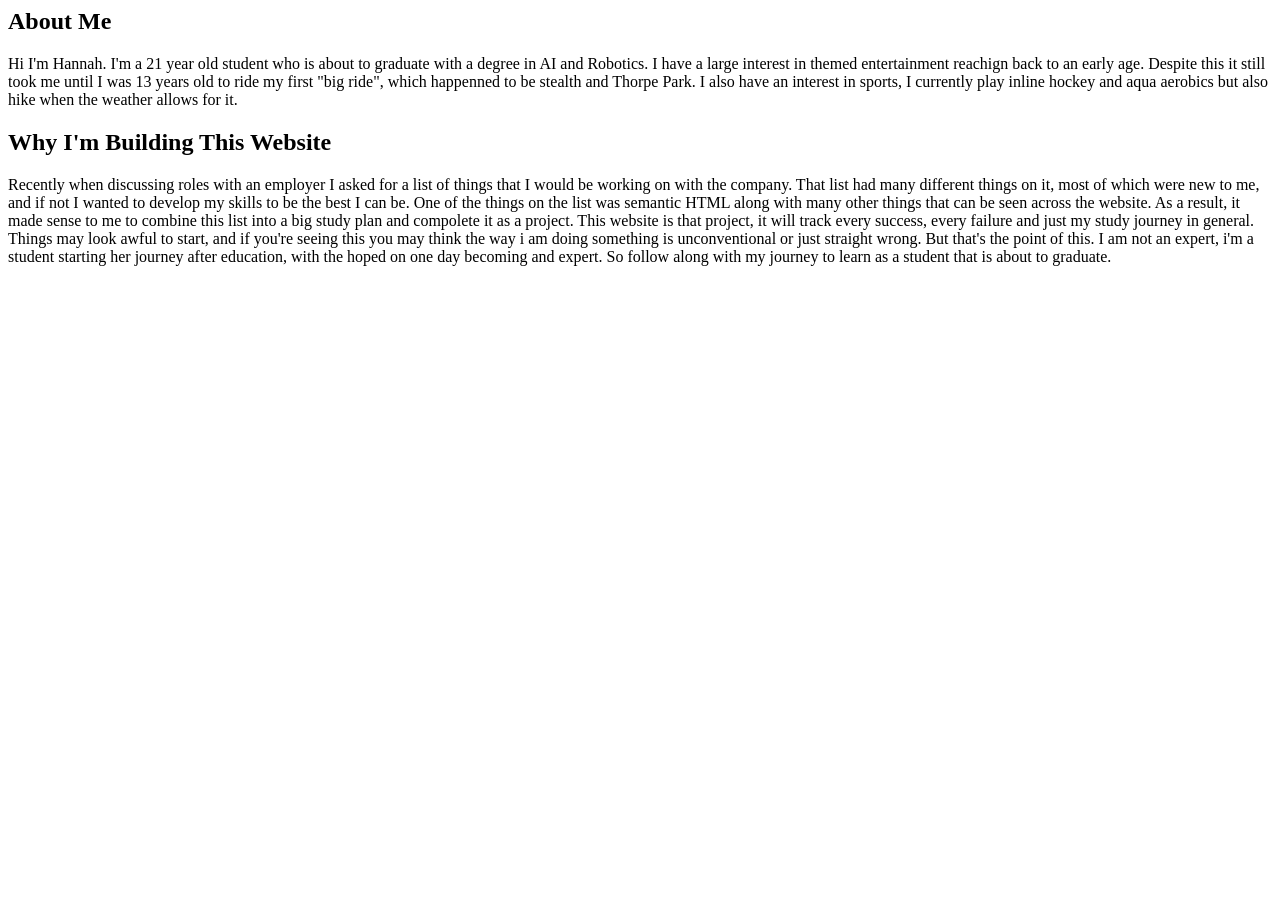
==== index.html @ 790644ed "website start" ====
<html>
<head>
    <title>My Study Plan</title>
</head>
<body>
    <section>
        <h1>About Me</h1>
        <p>
            Hi I'm Hannah. I'm a 21 year old student who is about to graduate with a degree in AI and Robotics. I have a large interest in themed
            entertainment reachign back to an early age. Despite this it still took me until I was 13 years old to ride my first "big ride", which
            happenned to be stealth and Thorpe Park. I also have an interest in sports, I currently play inline hockey and aqua aerobics but also 
            hike when the weather allows for it.
        </p>
    </section>
    <section>
        <h1>Why I'm Building This Website</h1>
        <p>
            Recently when discussing roles with an employer I asked for a list of things that I would be working on with the company. That list
            had many different things on it, most of which were new to me, and if not I wanted to develop my skills to be the best I can be.
            One of the things on the list was semantic HTML along with many  other things that can be seen across the website. As a result, it
            made sense to me to combine this list into a big study plan and compolete it as a project. This website is that project, it will track 
            every success, every failure and just my study journey in general. <br>

            Things may look awful to start, and if you're seeing this you may think the way i am doing something is unconventional or just straight
            wrong. But that's the point of this. I am not an expert, i'm a student starting her journey after education, with the hoped on one day
            becoming and expert. So follow along with my journey to learn as a student that is about to graduate.
        </p>
    </section>

</body>
</html>
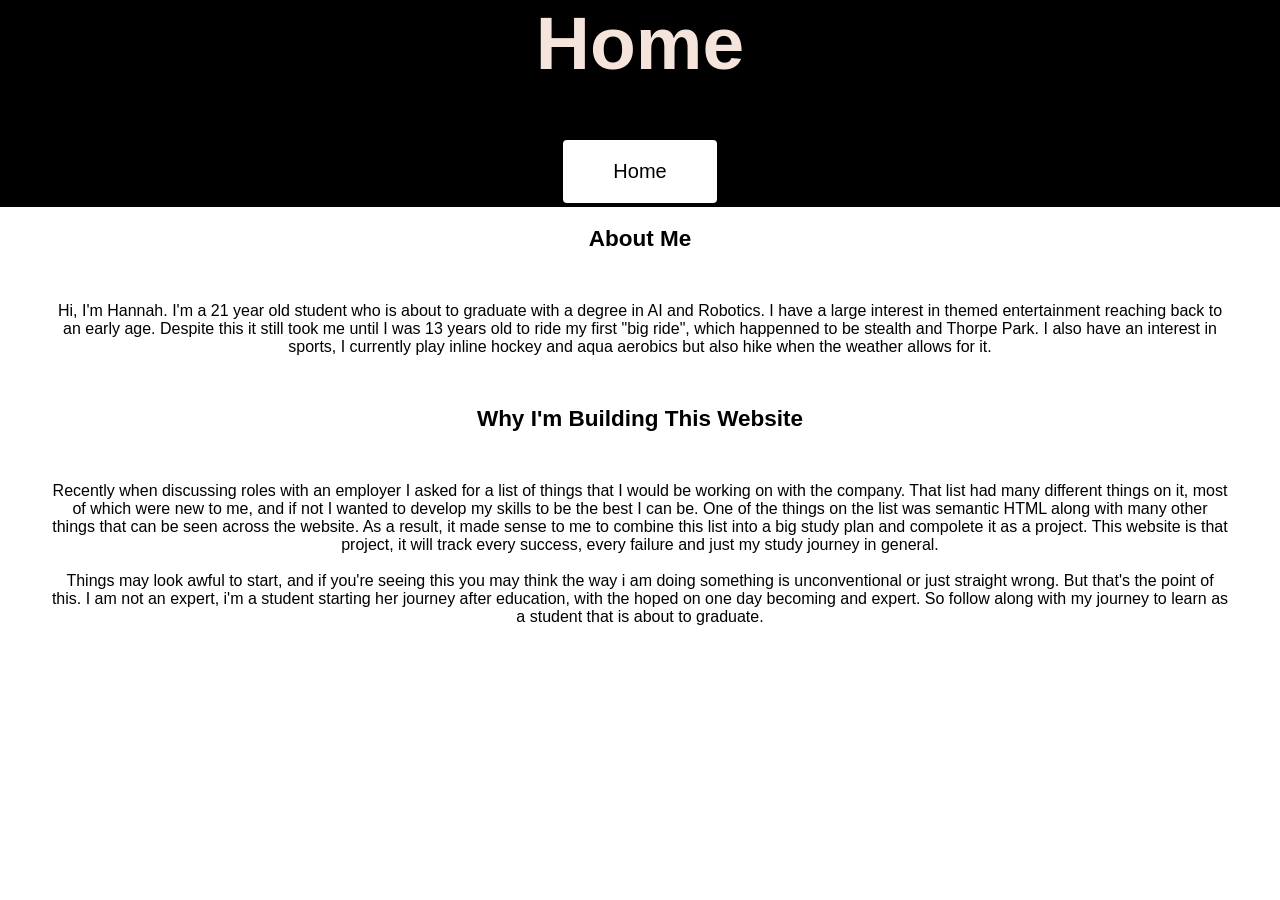
==== commit 62336ad3: "undecorated home page wrote some basic filler, created a header, navigation bar and a body" ====
--- a/index.html
+++ b/index.html
@@ -1,26 +1,31 @@
 <html>
-<head>
+<header>
     <title>My Study Plan</title>
-</head>
+    <link rel="stylesheet" href="design/style.css">
+    <h1 class="title">Home</h1>
+    <nav class="navigation_bar">
+        <a href="index.html" class="header_buttons"> Home </a>
+    </nav>
+</header>
 <body>
     <section>
         <h1>About Me</h1>
-        <p>
-            Hi I'm Hannah. I'm a 21 year old student who is about to graduate with a degree in AI and Robotics. I have a large interest in themed
-            entertainment reachign back to an early age. Despite this it still took me until I was 13 years old to ride my first "big ride", which
+        <p class="home_text">
+            Hi, I'm Hannah. I'm a 21 year old student who is about to graduate with a degree in AI and Robotics. I have a large interest in themed
+            entertainment reaching back to an early age. Despite this it still took me until I was 13 years old to ride my first "big ride", which
             happenned to be stealth and Thorpe Park. I also have an interest in sports, I currently play inline hockey and aqua aerobics but also 
             hike when the weather allows for it.
         </p>
     </section>
     <section>
         <h1>Why I'm Building This Website</h1>
-        <p>
+        <p class="home_text">
             Recently when discussing roles with an employer I asked for a list of things that I would be working on with the company. That list
             had many different things on it, most of which were new to me, and if not I wanted to develop my skills to be the best I can be.
             One of the things on the list was semantic HTML along with many  other things that can be seen across the website. As a result, it
             made sense to me to combine this list into a big study plan and compolete it as a project. This website is that project, it will track 
-            every success, every failure and just my study journey in general. <br>
-
+            every success, every failure and just my study journey in general. <br><br>
+        
             Things may look awful to start, and if you're seeing this you may think the way i am doing something is unconventional or just straight
             wrong. But that's the point of this. I am not an expert, i'm a student starting her journey after education, with the hoped on one day
             becoming and expert. So follow along with my journey to learn as a student that is about to graduate.
--- a/design/style.css
+++ b/design/style.css
@@ -0,0 +1,55 @@
+
+.home_text
+{
+    text-align: center;
+    margin: 50px;
+    font-size: 16;
+}
+.header_buttons
+{
+    background-color: rgb(255, 255, 255);
+    border: 1px;
+    color: rgb(0, 0, 0);
+    padding: 20px 50px;
+    text-align: center;
+    text-decoration: none;
+    display: inline-block;
+    font-size: 20px;
+    margin: 4px 2px;
+    cursor: pointer;
+    border-radius: 4px;
+
+}
+
+.title
+{
+    font-family: Arial;
+    font-size: 75px;
+    color: rgb(245, 228, 220);
+    text-align: center;
+}
+
+.navigation_bar
+{
+    border: none;
+    background-color: rgb(0, 0, 0);
+}
+
+header
+{
+    font-family: Arial;
+    font-size: 20px;
+    color: rgb(255, 255, 255);
+    background: rgb(0, 0, 0);
+    margin: 0px;
+}
+
+body 
+{
+    font-family: Arial;
+    font-size: 15px;
+    color: rgb(0, 0, 0);
+    background: rgb(255, 255, 255);
+    margin: 0px;
+    text-align: center;
+}
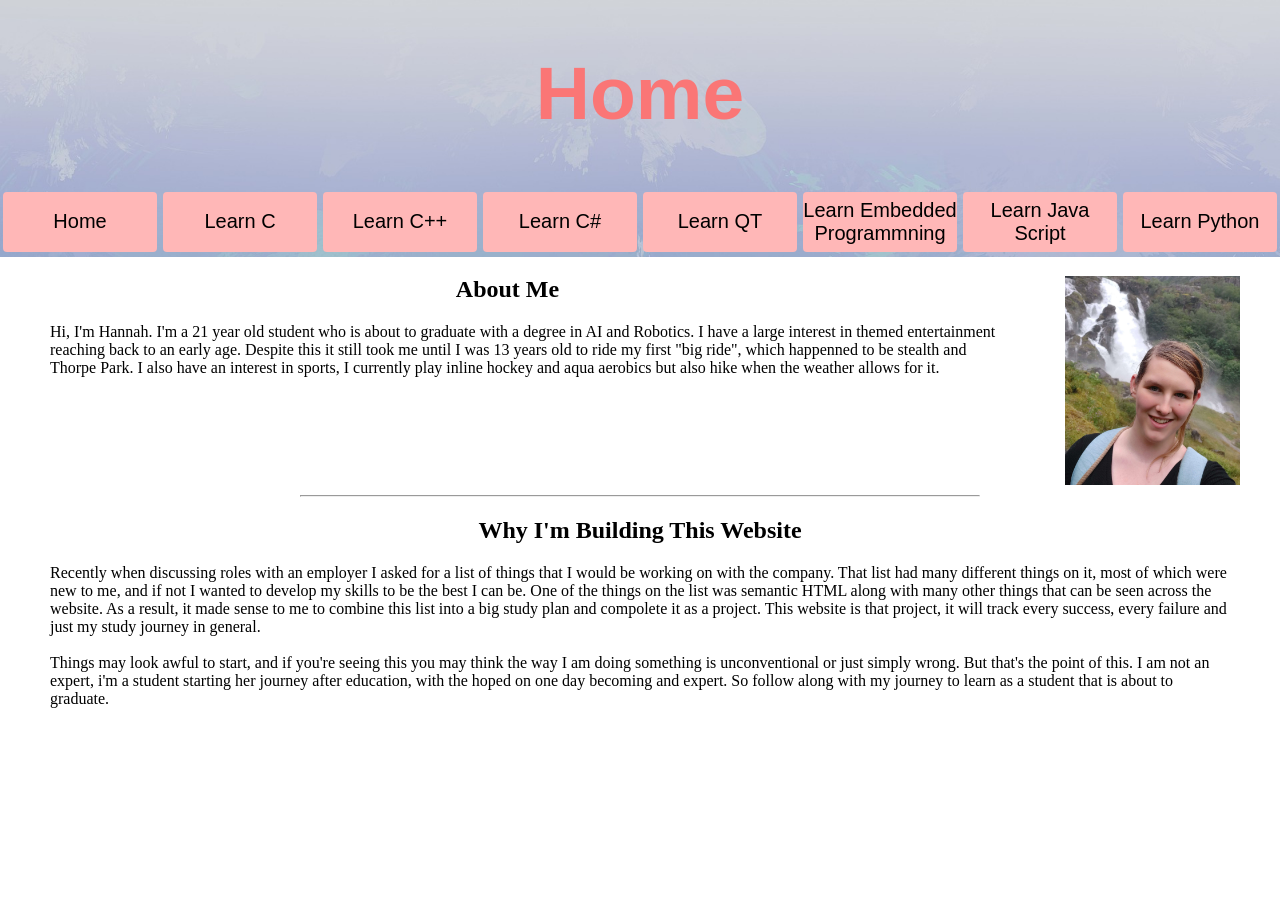
==== commit 3e2f407d: "started to style" ====
--- a/index.html
+++ b/index.html
@@ -1,36 +1,52 @@
 <html>
-<header>
+    <head>
     <title>My Study Plan</title>
     <link rel="stylesheet" href="design/style.css">
-    <h1 class="title">Home</h1>
-    <nav class="navigation_bar">
-        <a href="index.html" class="header_buttons"> Home </a>
-    </nav>
-</header>
-<body>
-    <section>
-        <h1>About Me</h1>
-        <p class="home_text">
-            Hi, I'm Hannah. I'm a 21 year old student who is about to graduate with a degree in AI and Robotics. I have a large interest in themed
-            entertainment reaching back to an early age. Despite this it still took me until I was 13 years old to ride my first "big ride", which
-            happenned to be stealth and Thorpe Park. I also have an interest in sports, I currently play inline hockey and aqua aerobics but also 
-            hike when the weather allows for it.
-        </p>
-    </section>
-    <section>
-        <h1>Why I'm Building This Website</h1>
-        <p class="home_text">
-            Recently when discussing roles with an employer I asked for a list of things that I would be working on with the company. That list
-            had many different things on it, most of which were new to me, and if not I wanted to develop my skills to be the best I can be.
-            One of the things on the list was semantic HTML along with many  other things that can be seen across the website. As a result, it
-            made sense to me to combine this list into a big study plan and compolete it as a project. This website is that project, it will track 
-            every success, every failure and just my study journey in general. <br><br>
-        
-            Things may look awful to start, and if you're seeing this you may think the way i am doing something is unconventional or just straight
-            wrong. But that's the point of this. I am not an expert, i'm a student starting her journey after education, with the hoped on one day
-            becoming and expert. So follow along with my journey to learn as a student that is about to graduate.
-        </p>
-    </section>
+    </head>
 
-</body>
+    <body>
+        <header>
+        <h1 class="title">Home</h1>
+        <nav class="navigation_bar">
+            <a href="index.html" class="header_buttons"> Home </a>
+            <a href="index.html" class="header_buttons"> Learn C </a>
+            <a href="index.html" class="header_buttons"> Learn C++ </a>
+            <a href="index.html" class="header_buttons"> Learn C# </a>
+            <a href="index.html" class="header_buttons"> Learn QT </a>
+            <a href="index.html" class="header_buttons"> Learn Embedded Programmning</a>
+            <a href="index.html" class="header_buttons"> Learn Java Script </a>
+            <a href="index.html" class="header_buttons"> Learn Python </a>
+        </nav>
+        </header>
+
+        <section class="section_one">
+            <figure>
+                <img src="images/profile_pic.jpg" class="profile_pic" alt="Image of me">
+            </figure>
+            <h1 class = page_title>About Me</h1>
+            <p class="intro_text">
+                Hi, I'm Hannah. I'm a 21 year old student who is about to graduate with a degree in AI and Robotics. I have a large interest in themed
+                entertainment reaching back to an early age. Despite this it still took me until I was 13 years old to ride my first "big ride", which
+                happenned to be stealth and Thorpe Park. I also have an interest in sports, I currently play inline hockey and aqua aerobics but also 
+                hike when the weather allows for it.
+            </p>
+        </section>
+
+        <section class="section_two">
+            <hr class="solid">
+
+            <h1 class="page_title">Why I'm Building This Website</h1>
+            <p class="home_text">
+                Recently when discussing roles with an employer I asked for a list of things that I would be working on with the company. That list
+                had many different things on it, most of which were new to me, and if not I wanted to develop my skills to be the best I can be.
+                One of the things on the list was semantic HTML along with many  other things that can be seen across the website. As a result, it
+                made sense to me to combine this list into a big study plan and compolete it as a project. This website is that project, it will track 
+                every success, every failure and just my study journey in general. <br><br>
+            
+                Things may look awful to start, and if you're seeing this you may think the way I am doing something is unconventional or just simply
+                wrong. But that's the point of this. I am not an expert, i'm a student starting her journey after education, with the hoped on one day
+                becoming and expert. So follow along with my journey to learn as a student that is about to graduate.
+            </p>
+        </section>
+    </body>
 </html>
--- a/design/style.css
+++ b/design/style.css
@@ -1,55 +1,101 @@
 
+
+/* Home page content styling */
+.section_one
+{
+    height: 209px;
+    text-align: center;
+}
+.section_two
+{
+    margin-top: 10px;
+    clear: both;
+}
+.profile_pic
+{
+    width: 175px;
+    height: 209px;
+    float: right;
+    margin-left: 50px;
+}
 .home_text
 {
+    margin: 50px;
+    margin-top: 0px;
+    font-size: 16px;
+    text-align: left;
+}
+.intro_text
+{
+    margin: 50px;
+    margin-top: 0px;
+    font-size: 16px;
+    text-align: left;
+}
+
+/* Home page title styling */
+.page_title
+{
     text-align: center;
-    margin: 50px;
-    font-size: 16;
 }
-.header_buttons
-{
-    background-color: rgb(255, 255, 255);
-    border: 1px;
-    color: rgb(0, 0, 0);
-    padding: 20px 50px;
-    text-align: center;
-    text-decoration: none;
-    display: inline-block;
-    font-size: 20px;
-    margin: 4px 2px;
-    cursor: pointer;
-    border-radius: 4px;
+
+
+/* general styling */
+.solid {
+    margin-left: 300px;
+    margin-right: 300px;
+    color: rgb(255, 183, 183);
 
 }
 
+.header_buttons
+{
+    background: rgb(255, 183, 183);
+    color: rgb(0, 0, 0);
+    width: 250px; 
+    height: 60px;
+    text-align: center;
+    vertical-align:middle;
+    display: inline-block;
+    font-size: 20px;
+    margin: 5px 3px;
+    border-radius: 4px;
+    text-decoration: none;
+
+    display: flex;
+    flex-direction: column;
+    justify-content: center;
+}
 .title
 {
     font-family: Arial;
     font-size: 75px;
-    color: rgb(245, 228, 220);
+    color: rgb(250, 118, 118);
     text-align: center;
+
 }
 
 .navigation_bar
 {
-    border: none;
-    background-color: rgb(0, 0, 0);
+    display: flex;
+    justify-content: center;
 }
-
 header
 {
     font-family: Arial;
     font-size: 20px;
-    color: rgb(255, 255, 255);
-    background: rgb(0, 0, 0);
-    margin: 0px;
+
+    background-image: url('../images/background.jpg');
+    background-size: cover;
+
+    display: flex;
+    flex-direction: column;
+    justify-content: center;
 }
 
 body 
-{
-    font-family: Arial;
-    font-size: 15px;
+{ 
     color: rgb(0, 0, 0);
     background: rgb(255, 255, 255);
     margin: 0px;
-    text-align: center;
 }
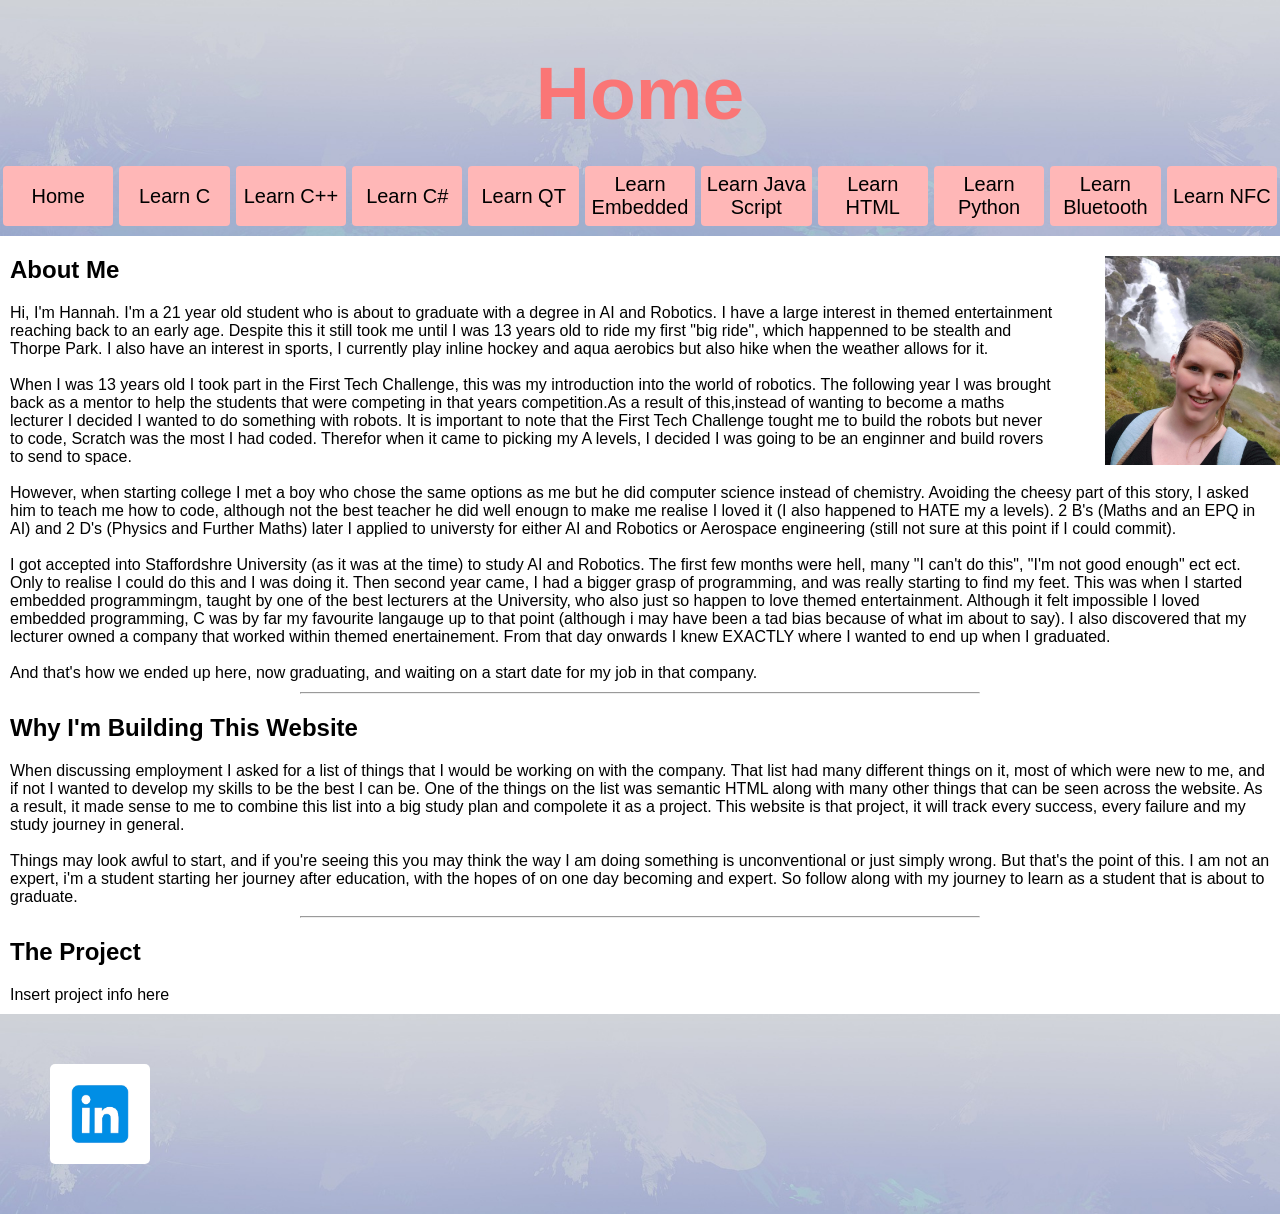
==== commit 8a54d1c8: "Set up other pages, added footer" ====
--- a/index.html
+++ b/index.html
@@ -9,26 +9,51 @@
         <h1 class="title">Home</h1>
         <nav class="navigation_bar">
             <a href="index.html" class="header_buttons"> Home </a>
-            <a href="index.html" class="header_buttons"> Learn C </a>
-            <a href="index.html" class="header_buttons"> Learn C++ </a>
-            <a href="index.html" class="header_buttons"> Learn C# </a>
-            <a href="index.html" class="header_buttons"> Learn QT </a>
-            <a href="index.html" class="header_buttons"> Learn Embedded Programmning</a>
-            <a href="index.html" class="header_buttons"> Learn Java Script </a>
-            <a href="index.html" class="header_buttons"> Learn Python </a>
+            <a href="C.html" class="header_buttons"> Learn C </a>
+            <a href="C++.html" class="header_buttons"> Learn C++ </a>
+            <a href="CSharp.html" class="header_buttons"> Learn C# </a>
+            <a href="QT.html" class="header_buttons"> Learn QT </a>
+            <a href="Embedded.html" class="header_buttons"> Learn Embedded</a>
+            <a href="JavaScript.html" class="header_buttons"> Learn Java Script </a>
+            <a href="HTML.html" class="header_buttons"> Learn HTML </a>
+            <a href="Python.html" class="header_buttons"> Learn Python </a>
+            <a href="Bluetooth.html" class="header_buttons"> Learn Bluetooth </a>
+            <a href="NFC.html" class="header_buttons"> Learn NFC </a>
         </nav>
         </header>
 
         <section class="section_one">
             <figure>
-                <img src="images/profile_pic.jpg" class="profile_pic" alt="Image of me">
+                <img src="images/home/profile_pic.jpg" class="profile_pic" alt="Image of me">
             </figure>
             <h1 class = page_title>About Me</h1>
-            <p class="intro_text">
+            <p class="general_text">
                 Hi, I'm Hannah. I'm a 21 year old student who is about to graduate with a degree in AI and Robotics. I have a large interest in themed
                 entertainment reaching back to an early age. Despite this it still took me until I was 13 years old to ride my first "big ride", which
                 happenned to be stealth and Thorpe Park. I also have an interest in sports, I currently play inline hockey and aqua aerobics but also 
-                hike when the weather allows for it.
+                hike when the weather allows for it. <br><br>
+
+                When I was 13 years old I took part in the First Tech Challenge, this was my introduction into the world of robotics. The following year
+                I was brought back as a mentor to help the students that were competing in that years competition.As a result of this,instead of wanting
+                to become a maths lecturer I decided I wanted to do something with robots. It is important to note that the First Tech Challenge tought
+                me to build the robots but never to code, Scratch was the most I had coded. Therefor when it came to picking my A levels, I decided I 
+                was going to be an enginner and build rovers to send to space. <br><br>
+
+                However, when starting college I met a boy who chose the same options as me but he did computer science instead of chemistry. Avoiding the
+                cheesy part of this story, I asked him to teach me how to code, although not the best teacher he did well enougn to make me realise I loved
+                it (I also happened to HATE my a levels). 2 B's (Maths and an EPQ in AI) and 2 D's (Physics and Further Maths) later I applied to universty
+                for either AI and Robotics or Aerospace engineering (still not sure at this point if I could commit). <br><br>
+
+                I got accepted into Staffordshre University (as it was at the time) to study AI and Robotics. The first few months were hell, many "I can't
+                do this", "I'm not good enough" ect ect. Only to realise I could do this and I was doing it. Then second year came, I had a bigger grasp of
+                programming, and was really starting to find my feet. This was when I started embedded programmingm, taught by one of the best lecturers at
+                the University, who also just so happen to love themed entertainment. Although it felt impossible I loved embedded programming, C was by far
+                my favourite langauge up to that point (although i may have been a tad bias because of what im about to say). I also discovered that my
+                lecturer owned a company that worked within themed enertainement. From that day onwards I knew EXACTLY where I wanted to end up when I graduated. 
+                <br><br>
+
+                And that's how we ended up here, now graduating, and waiting on a start date for my job in that company.
+
             </p>
         </section>
 
@@ -36,17 +61,32 @@
             <hr class="solid">
 
             <h1 class="page_title">Why I'm Building This Website</h1>
-            <p class="home_text">
-                Recently when discussing roles with an employer I asked for a list of things that I would be working on with the company. That list
+            <p class="general_text">
+                When discussing employment I asked for a list of things that I would be working on with the company. That list
                 had many different things on it, most of which were new to me, and if not I wanted to develop my skills to be the best I can be.
                 One of the things on the list was semantic HTML along with many  other things that can be seen across the website. As a result, it
                 made sense to me to combine this list into a big study plan and compolete it as a project. This website is that project, it will track 
-                every success, every failure and just my study journey in general. <br><br>
+                every success, every failure and my study journey in general. <br><br>
             
                 Things may look awful to start, and if you're seeing this you may think the way I am doing something is unconventional or just simply
-                wrong. But that's the point of this. I am not an expert, i'm a student starting her journey after education, with the hoped on one day
+                wrong. But that's the point of this. I am not an expert, i'm a student starting her journey after education, with the hopes of on one day
                 becoming and expert. So follow along with my journey to learn as a student that is about to graduate.
             </p>
         </section>
+
+        <section class="section_two">
+            <hr class="solid">
+
+            <h1 class="page_title">The Project</h1>
+            <p class="general_text">
+                Insert project info here
+            </p>
+        </section>
+
+        <footer>
+            <section>
+                <a href="https://uk.linkedin.com/in/hannah-arnold-848b372a7" target="_blank"><img src="design/linkedin-logo.avif" class="LinkedIn" alt="My LinkedIn Page"/></a>
+            </section>
+        </footer>
     </body>
 </html>
--- a/design/style.css
+++ b/design/style.css
@@ -1,16 +1,117 @@
+/*HTML page content styling*/
+.checklist
+{
+    margin-left: 200px;
+    margin-top: 0px;
+    font-size: 16px;
+    text-align: left;
+}
+.html_fig
+{
+    width: 1219px;
+    margin: auto;
+    margin-bottom: 50px;
+}
+.html_image
+{
+    width: 1219px;
+    height: 600px;
+
+    border-style: solid;
+    border-radius: 5px;
+    border-width: 1px;
+    border-color: black;
+
+    display: block;
+    margin-left: auto;
+    margin-right: auto;
+    margin-bottom: 10px;
+}
+/*Progress bar*/
+*,
+*:after,
+*:before {
+  margin: 0;
+  padding: 0;
+  box-sizing: border-box;
+  font-family: Arial;
+}
+/* Form Progress */
+
+.progress {
+
+  margin: 20px auto;
+  text-align: center;
+  padding-bottom: 80px;
+}
+.progress .circle,
+.progress .bar {
+  display: inline-block;
+  background: #fff;
+  width: 40px;
+  height: 40px;
+  border-radius: 40px;
+  border: 1px solid #d5d5da;
+  vertical-align:top;
+}
+.progress .bar {
+  position: relative;
+  width: 80px;
+  height: 6px;
+  margin: 0 -5px 17px -5px;
+  border-left: none;
+  border-right: none;
+  border-radius: 0;
+  top:16px;
+  vertical-align:top
+}
+.progress .circle .label {
+  display: inline-block;
+  width: 32px;
+  height: 32px;
+  line-height: 32px;
+  border-radius: 32px;
+  margin-top: 3px;
+  color: #b5b5ba;
+  font-size: 17px;
+}
+.progress .circle .title {
+  color: #b5b5ba;
+  font-size: 13px;
+  line-height: 18px;
+  margin-left: -30px;
+  display: block;
+  width: 100px;
+  margin-top: 5px;
+}
+/* Done / Active */
+
+.progress .bar.done,
+.progress .circle.done {
+  background: #eee;
+}
+.progress .bar.active {
+  background: linear-gradient(to right, #EEE 40%, #FFF 60%);
+}
+.progress .circle.done .label {
+  color: #FFF;
+  background: rgb(250, 118, 118);
+  box-shadow: inset 0 0 2px rgba(0, 0, 0, .2);
+}
+.progress .circle.done .title {
+  color: #444;
+}
+.progress .circle.active .label {
+  color: #FFF;
+  background: rgb(157, 174, 204);
+  box-shadow: inset 0 0 2px rgba(0, 0, 0, .2);
+}
+.progress .circle.active .title {
+  color: rgb(157, 174, 204);
+}
 
 
 /* Home page content styling */
-.section_one
-{
-    height: 209px;
-    text-align: center;
-}
-.section_two
-{
-    margin-top: 10px;
-    clear: both;
-}
 .profile_pic
 {
     width: 175px;
@@ -18,29 +119,34 @@
     float: right;
     margin-left: 50px;
 }
-.home_text
-{
-    margin: 50px;
+
+/* Home page title styling */
+.subtitle
+{
+    text-align: left;
+    margin-left: 100px;
+    margin-bottom: 20px;
+    margin-top: 20px;
+}
+
+.page_title
+{
+    text-align: left;
+    margin-left: 10px;
+    margin-bottom: 20px;
+    margin-top: 20px;
+}
+
+
+/* general styling */
+.general_text
+{
+    margin: 10px;
     margin-top: 0px;
     font-size: 16px;
     text-align: left;
 }
-.intro_text
-{
-    margin: 50px;
-    margin-top: 0px;
-    font-size: 16px;
-    text-align: left;
-}
-
-/* Home page title styling */
-.page_title
-{
-    text-align: center;
-}
-
-
-/* general styling */
+
 .solid {
     margin-left: 300px;
     margin-right: 300px;
@@ -52,26 +158,31 @@
 {
     background: rgb(255, 183, 183);
     color: rgb(0, 0, 0);
+
     width: 250px; 
     height: 60px;
-    text-align: center;
-    vertical-align:middle;
-    display: inline-block;
     font-size: 20px;
     margin: 5px 3px;
     border-radius: 4px;
     text-decoration: none;
 
+    text-align: center;
+    vertical-align:middle;
+    display: inline-block;
+
     display: flex;
     flex-direction: column;
     justify-content: center;
-}
+    
+}
+
 .title
 {
     font-family: Arial;
     font-size: 75px;
     color: rgb(250, 118, 118);
     text-align: center;
+    margin-top: 50px;
 
 }
 
@@ -79,13 +190,24 @@
 {
     display: flex;
     justify-content: center;
-}
+    margin-top: 25px;
+    margin-bottom: 5px;
+}
+
+.LinkedIn
+{
+    height: 100px;
+    width: 100px;
+    border-radius: 5px;
+    margin: 50px;
+}
+
 header
 {
     font-family: Arial;
     font-size: 20px;
 
-    background-image: url('../images/background.jpg');
+    background-image: url('background.jpg');
     background-size: cover;
 
     display: flex;
@@ -99,3 +221,10 @@
     background: rgb(255, 255, 255);
     margin: 0px;
 }
+
+footer
+{
+    min-height: 150px;
+    background-image: url('background.jpg');
+    background-size: cover;
+}
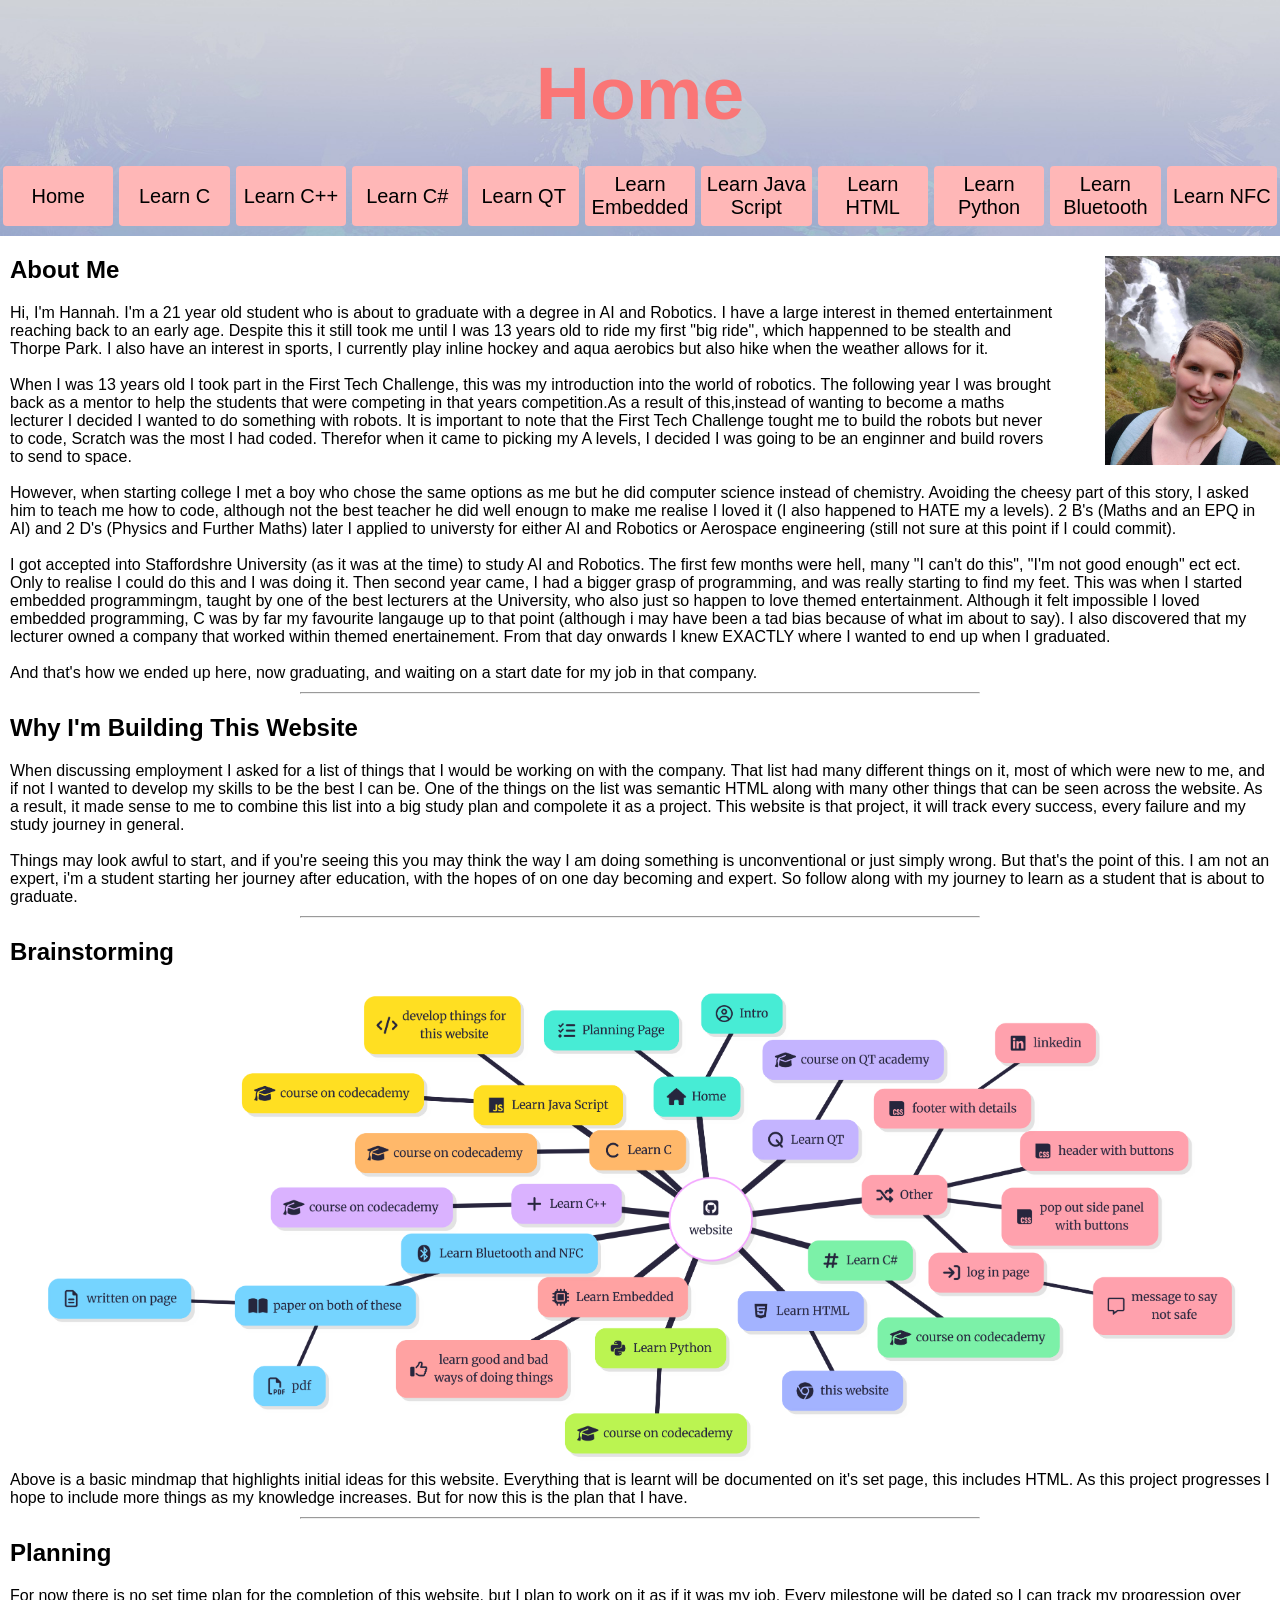
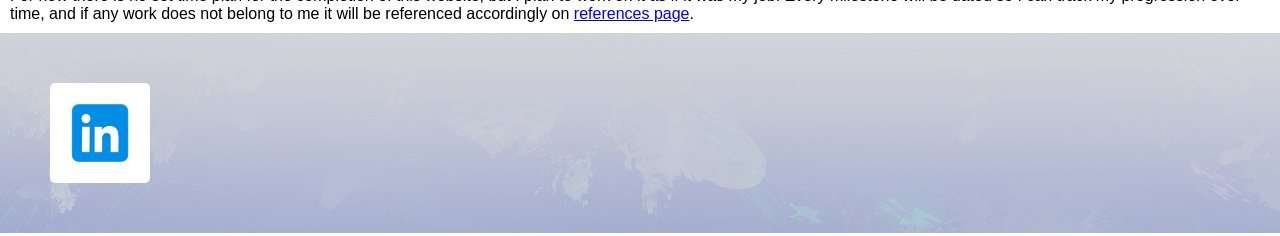
==== commit 7c962ecf: "planning and references" ====
--- a/index.html
+++ b/index.html
@@ -77,12 +77,23 @@
         <section class="section_two">
             <hr class="solid">
 
-            <h1 class="page_title">The Project</h1>
+            <h1 class="page_title">Brainstorming</h1>
+            <img src="images/home/website_mindmap.png" class="mindmap" alt="project mindmap">
             <p class="general_text">
-                Insert project info here
+                Above is a basic mindmap that highlights initial ideas for this website. Everything that is learnt will be documented on it's set page, this
+                includes HTML. As this project progresses I hope to include more things as my knowledge increases. But for now this is the plan that I have.
             </p>
         </section>
 
+        <section class="section_two">
+            <hr class="solid">
+
+            <h1 class="page_title">Planning</h1>
+            <p class="general_text">
+                For now there is no set time plan for the completion of this website, but I plan to work on it as if it was my job. Every milestone will be dated
+                so I can track my progression over time, and if any work does not belong to me it will be referenced accordingly on <a href="references.html">references page</a>.
+            </p>
+        </section>
         <footer>
             <section>
                 <a href="https://uk.linkedin.com/in/hannah-arnold-848b372a7" target="_blank"><img src="design/linkedin-logo.avif" class="LinkedIn" alt="My LinkedIn Page"/></a>
--- a/design/style.css
+++ b/design/style.css
@@ -1,3 +1,22 @@
+/*References*/
+.reference
+{
+  text-align: center;
+}
+.reference_buttons
+{
+  text-align: center;
+  margin-top: 0px;
+  height: auto;
+  width: auto;
+
+    display: block;
+    margin-left: auto;
+    margin-right: auto;
+
+
+}
+
 /*HTML page content styling*/
 .checklist
 {
@@ -27,7 +46,18 @@
     margin-right: auto;
     margin-bottom: 10px;
 }
-/*Progress bar*/
+
+.mindmap
+{
+    width: 1200px;
+    height: 475px;
+    
+    display: block;
+    margin-left: auto;
+    margin-right: auto;
+    margin-bottom: 10px;
+}
+/*Progress bar (see reference)*/
 *,
 *:after,
 *:before {
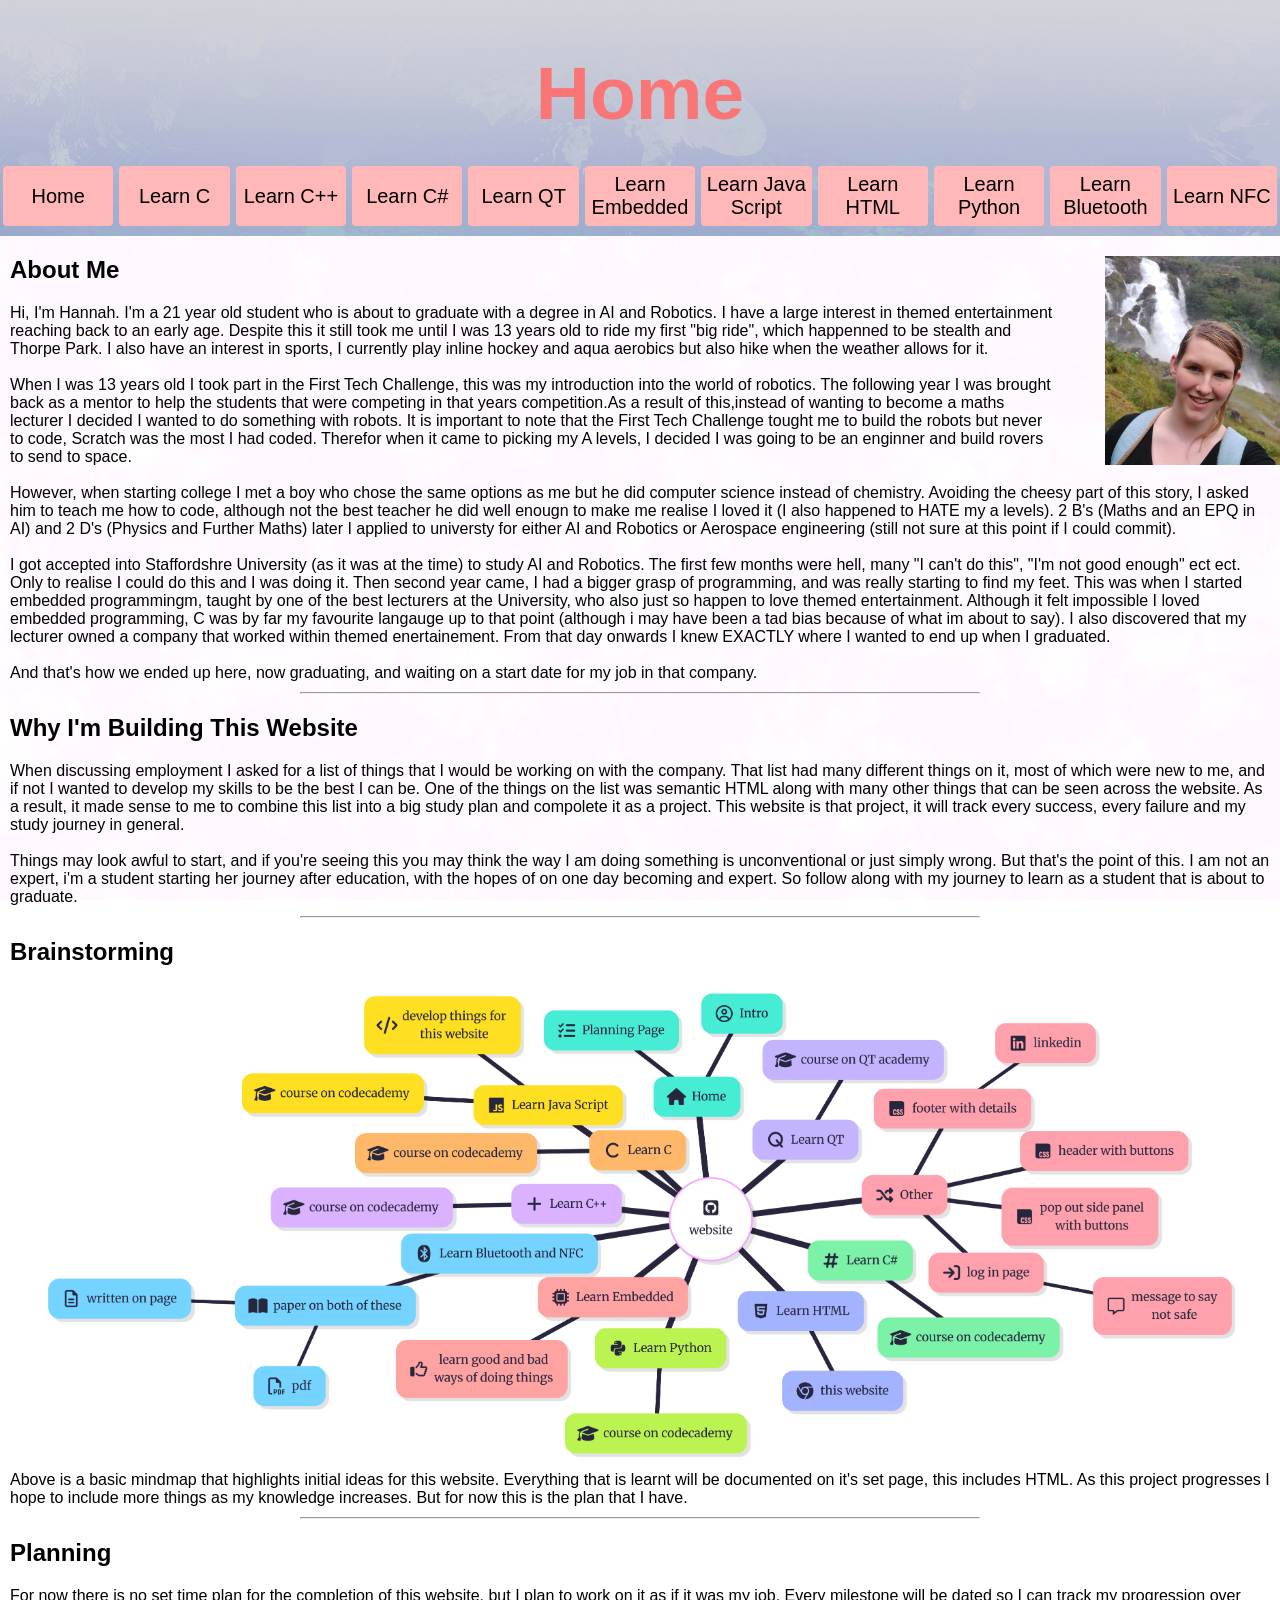
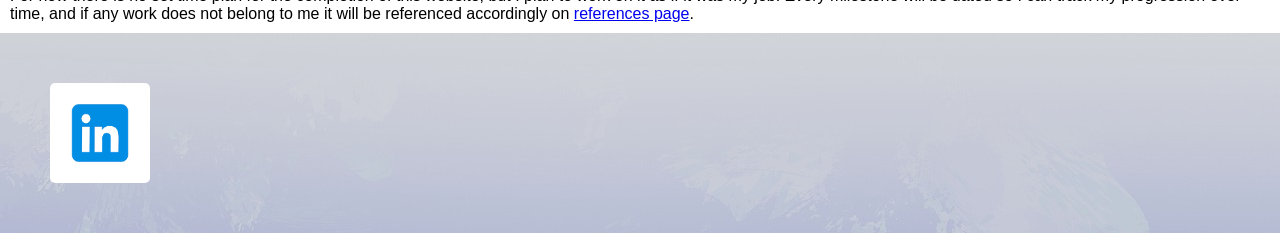
==== commit d6801380: "design fun" ====
--- a/index.html
+++ b/index.html
@@ -21,7 +21,6 @@
             <a href="NFC.html" class="header_buttons"> Learn NFC </a>
         </nav>
         </header>
-
         <section class="section_one">
             <figure>
                 <img src="images/home/profile_pic.jpg" class="profile_pic" alt="Image of me">
--- a/design/style.css
+++ b/design/style.css
@@ -245,16 +245,19 @@
     justify-content: center;
 }
 
-body 
-{ 
-    color: rgb(0, 0, 0);
-    background: rgb(255, 255, 255);
-    margin: 0px;
+body
+{
+    margin: 0;
+
+    background-image: url('cloud_background.png');
+    background-size: cover;
+    background-attachment: fixed;
+    background-position: center;
 }
 
 footer
 {
     min-height: 150px;
     background-image: url('background.jpg');
-    background-size: cover;
+    background-size: auto;
 }
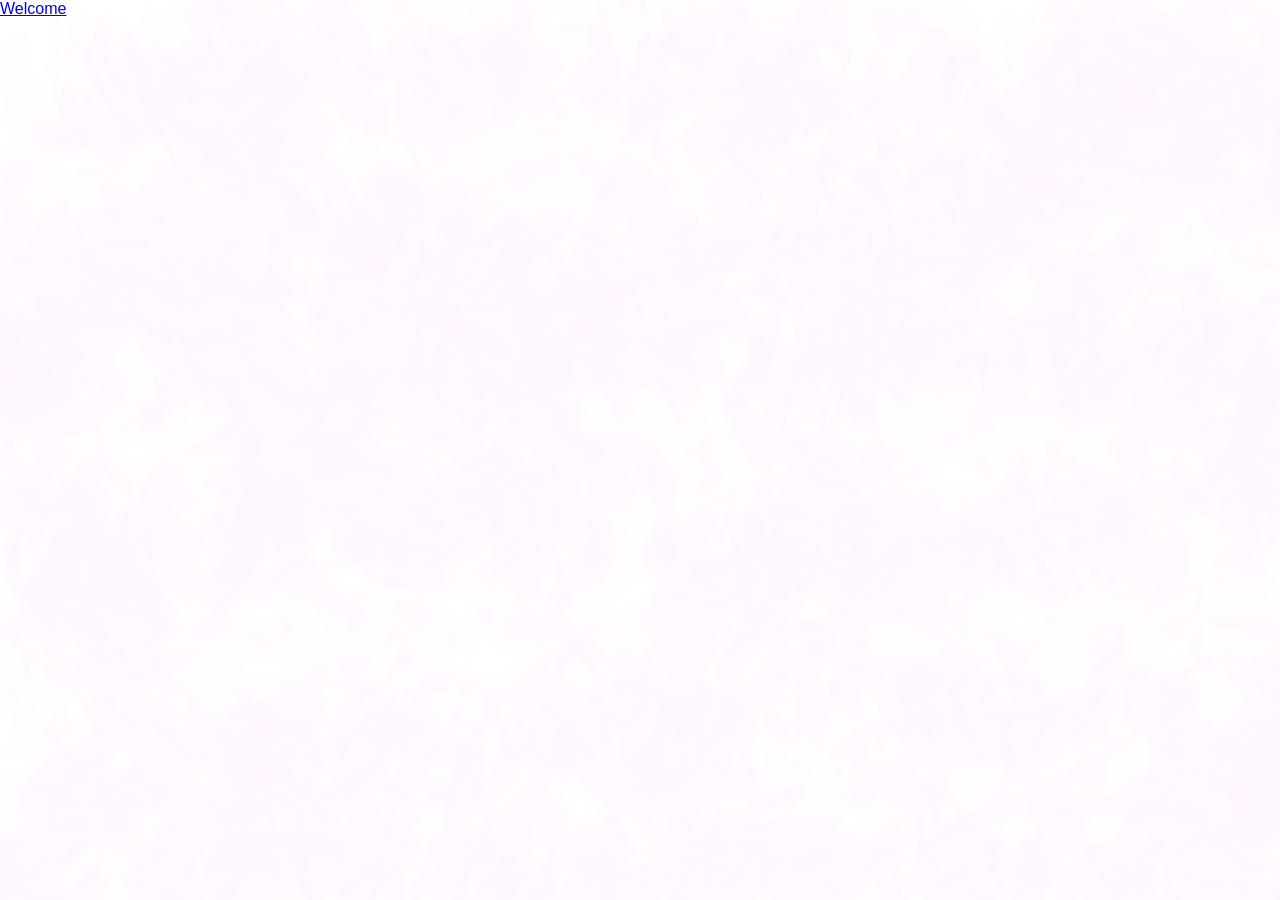
==== commit 710f0855: "added welcome page before home page" ====
--- a/index.html
+++ b/index.html
@@ -1,102 +1,13 @@
 <html>
     <head>
-    <title>My Study Plan</title>
+    <title>Welcome</title>
     <link rel="stylesheet" href="design/style.css">
     </head>
 
     <body>
-        <header>
-        <h1 class="title">Home</h1>
-        <nav class="navigation_bar">
-            <a href="index.html" class="header_buttons"> Home </a>
-            <a href="C.html" class="header_buttons"> Learn C </a>
-            <a href="C++.html" class="header_buttons"> Learn C++ </a>
-            <a href="CSharp.html" class="header_buttons"> Learn C# </a>
-            <a href="QT.html" class="header_buttons"> Learn QT </a>
-            <a href="Embedded.html" class="header_buttons"> Learn Embedded</a>
-            <a href="JavaScript.html" class="header_buttons"> Learn Java Script </a>
-            <a href="HTML.html" class="header_buttons"> Learn HTML </a>
-            <a href="Python.html" class="header_buttons"> Learn Python </a>
-            <a href="Bluetooth.html" class="header_buttons"> Learn Bluetooth </a>
-            <a href="NFC.html" class="header_buttons"> Learn NFC </a>
-        </nav>
-        </header>
-        <section class="section_one">
-            <figure>
-                <img src="images/home/profile_pic.jpg" class="profile_pic" alt="Image of me">
-            </figure>
-            <h1 class = page_title>About Me</h1>
-            <p class="general_text">
-                Hi, I'm Hannah. I'm a 21 year old student who is about to graduate with a degree in AI and Robotics. I have a large interest in themed
-                entertainment reaching back to an early age. Despite this it still took me until I was 13 years old to ride my first "big ride", which
-                happenned to be stealth and Thorpe Park. I also have an interest in sports, I currently play inline hockey and aqua aerobics but also 
-                hike when the weather allows for it. <br><br>
-
-                When I was 13 years old I took part in the First Tech Challenge, this was my introduction into the world of robotics. The following year
-                I was brought back as a mentor to help the students that were competing in that years competition.As a result of this,instead of wanting
-                to become a maths lecturer I decided I wanted to do something with robots. It is important to note that the First Tech Challenge tought
-                me to build the robots but never to code, Scratch was the most I had coded. Therefor when it came to picking my A levels, I decided I 
-                was going to be an enginner and build rovers to send to space. <br><br>
-
-                However, when starting college I met a boy who chose the same options as me but he did computer science instead of chemistry. Avoiding the
-                cheesy part of this story, I asked him to teach me how to code, although not the best teacher he did well enougn to make me realise I loved
-                it (I also happened to HATE my a levels). 2 B's (Maths and an EPQ in AI) and 2 D's (Physics and Further Maths) later I applied to universty
-                for either AI and Robotics or Aerospace engineering (still not sure at this point if I could commit). <br><br>
-
-                I got accepted into Staffordshre University (as it was at the time) to study AI and Robotics. The first few months were hell, many "I can't
-                do this", "I'm not good enough" ect ect. Only to realise I could do this and I was doing it. Then second year came, I had a bigger grasp of
-                programming, and was really starting to find my feet. This was when I started embedded programmingm, taught by one of the best lecturers at
-                the University, who also just so happen to love themed entertainment. Although it felt impossible I loved embedded programming, C was by far
-                my favourite langauge up to that point (although i may have been a tad bias because of what im about to say). I also discovered that my
-                lecturer owned a company that worked within themed enertainement. From that day onwards I knew EXACTLY where I wanted to end up when I graduated. 
-                <br><br>
-
-                And that's how we ended up here, now graduating, and waiting on a start date for my job in that company.
-
-            </p>
+        <section class="Go_To_Home">
+            <a href="Home.html" class="Opening_Title">Welcome</a>
         </section>
-
-        <section class="section_two">
-            <hr class="solid">
-
-            <h1 class="page_title">Why I'm Building This Website</h1>
-            <p class="general_text">
-                When discussing employment I asked for a list of things that I would be working on with the company. That list
-                had many different things on it, most of which were new to me, and if not I wanted to develop my skills to be the best I can be.
-                One of the things on the list was semantic HTML along with many  other things that can be seen across the website. As a result, it
-                made sense to me to combine this list into a big study plan and compolete it as a project. This website is that project, it will track 
-                every success, every failure and my study journey in general. <br><br>
-            
-                Things may look awful to start, and if you're seeing this you may think the way I am doing something is unconventional or just simply
-                wrong. But that's the point of this. I am not an expert, i'm a student starting her journey after education, with the hopes of on one day
-                becoming and expert. So follow along with my journey to learn as a student that is about to graduate.
-            </p>
-        </section>
-
-        <section class="section_two">
-            <hr class="solid">
-
-            <h1 class="page_title">Brainstorming</h1>
-            <img src="images/home/website_mindmap.png" class="mindmap" alt="project mindmap">
-            <p class="general_text">
-                Above is a basic mindmap that highlights initial ideas for this website. Everything that is learnt will be documented on it's set page, this
-                includes HTML. As this project progresses I hope to include more things as my knowledge increases. But for now this is the plan that I have.
-            </p>
-        </section>
-
-        <section class="section_two">
-            <hr class="solid">
-
-            <h1 class="page_title">Planning</h1>
-            <p class="general_text">
-                For now there is no set time plan for the completion of this website, but I plan to work on it as if it was my job. Every milestone will be dated
-                so I can track my progression over time, and if any work does not belong to me it will be referenced accordingly on <a href="references.html">references page</a>.
-            </p>
-        </section>
-        <footer>
-            <section>
-                <a href="https://uk.linkedin.com/in/hannah-arnold-848b372a7" target="_blank"><img src="design/linkedin-logo.avif" class="LinkedIn" alt="My LinkedIn Page"/></a>
-            </section>
-        </footer>
     </body>
+    
 </html>
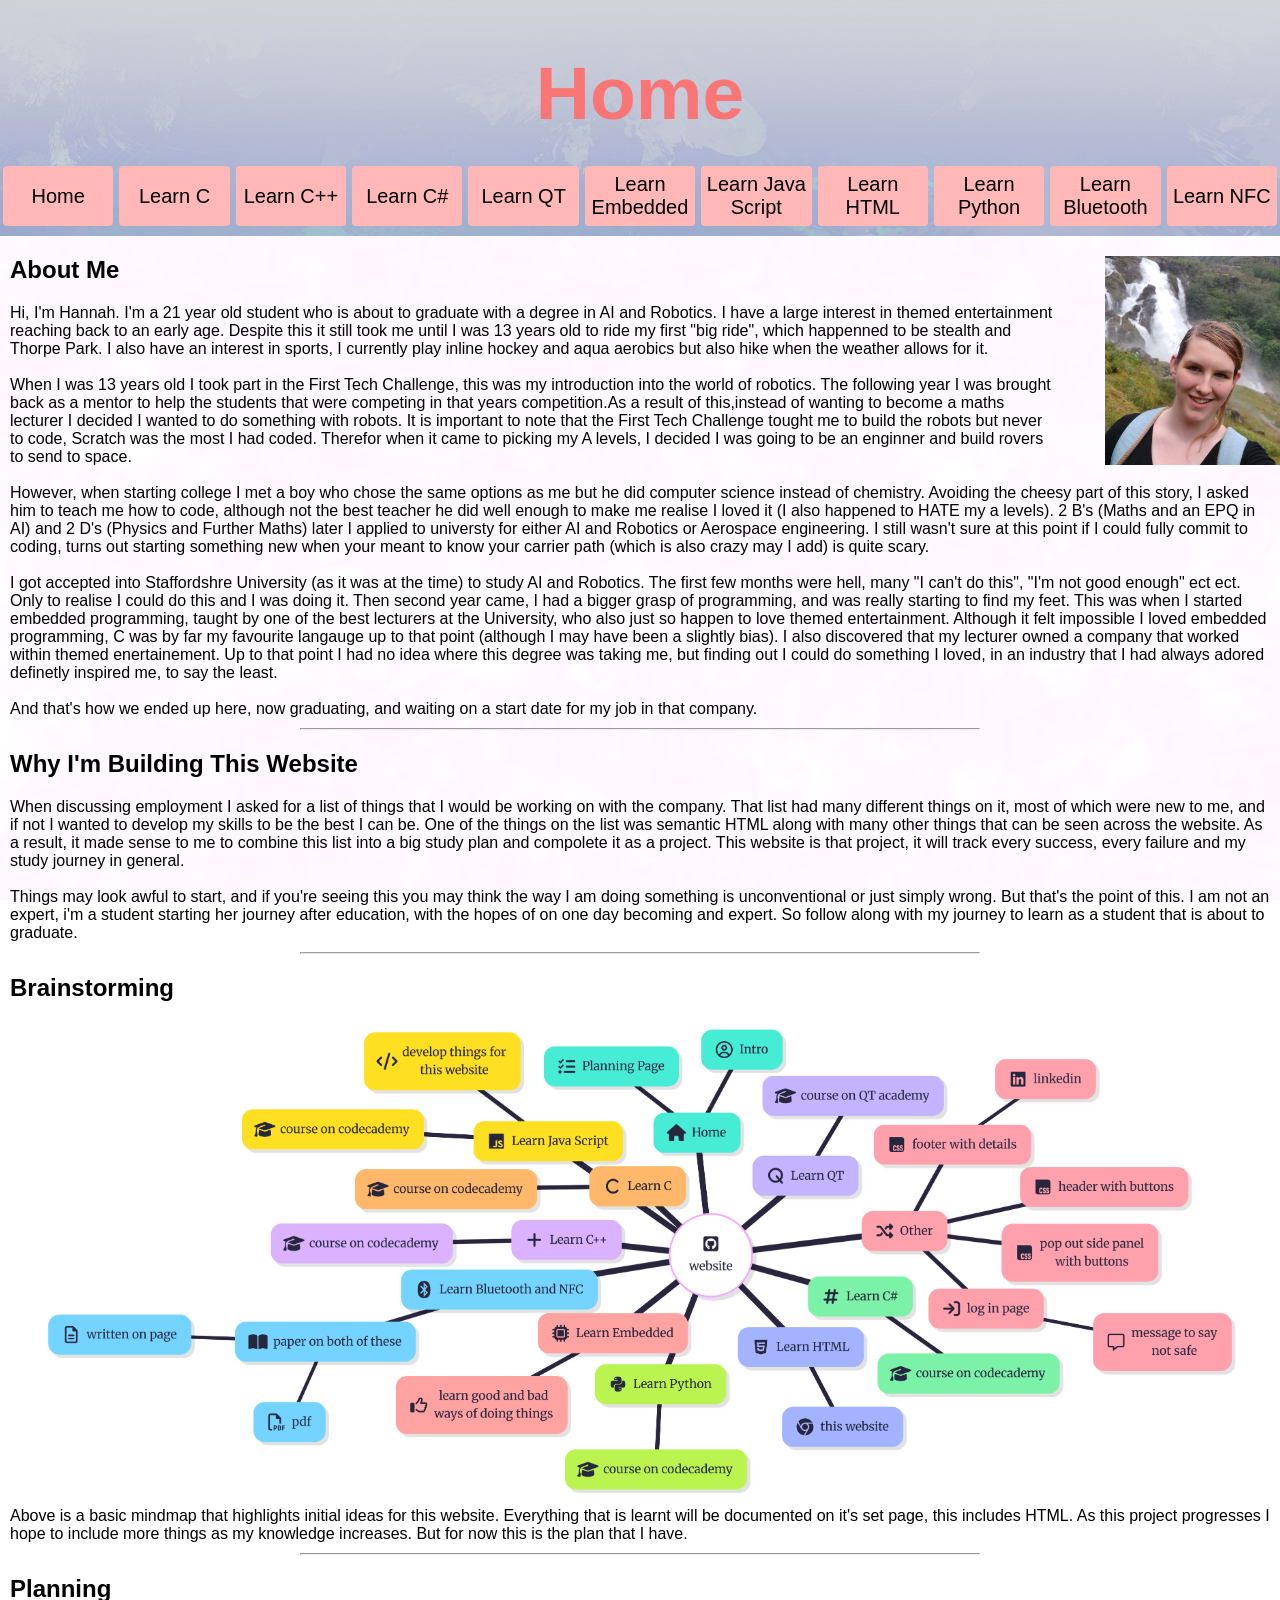
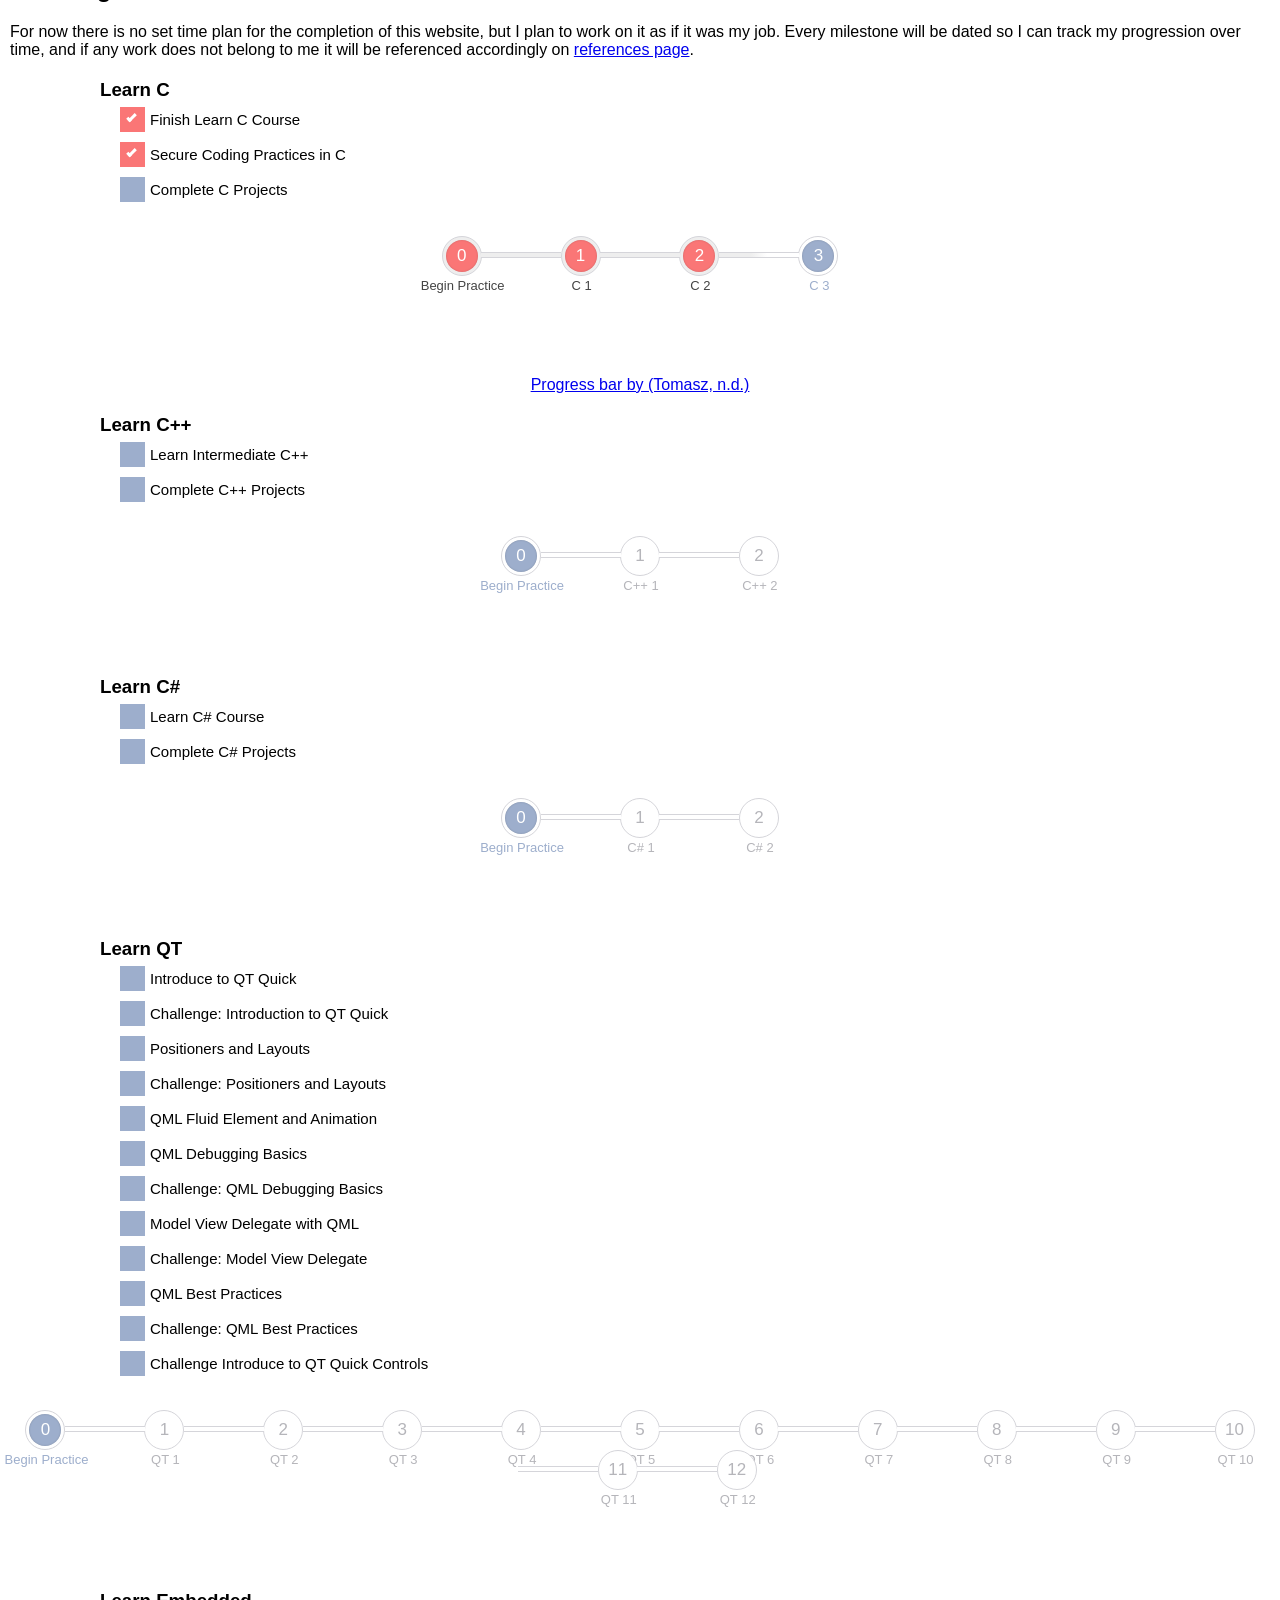
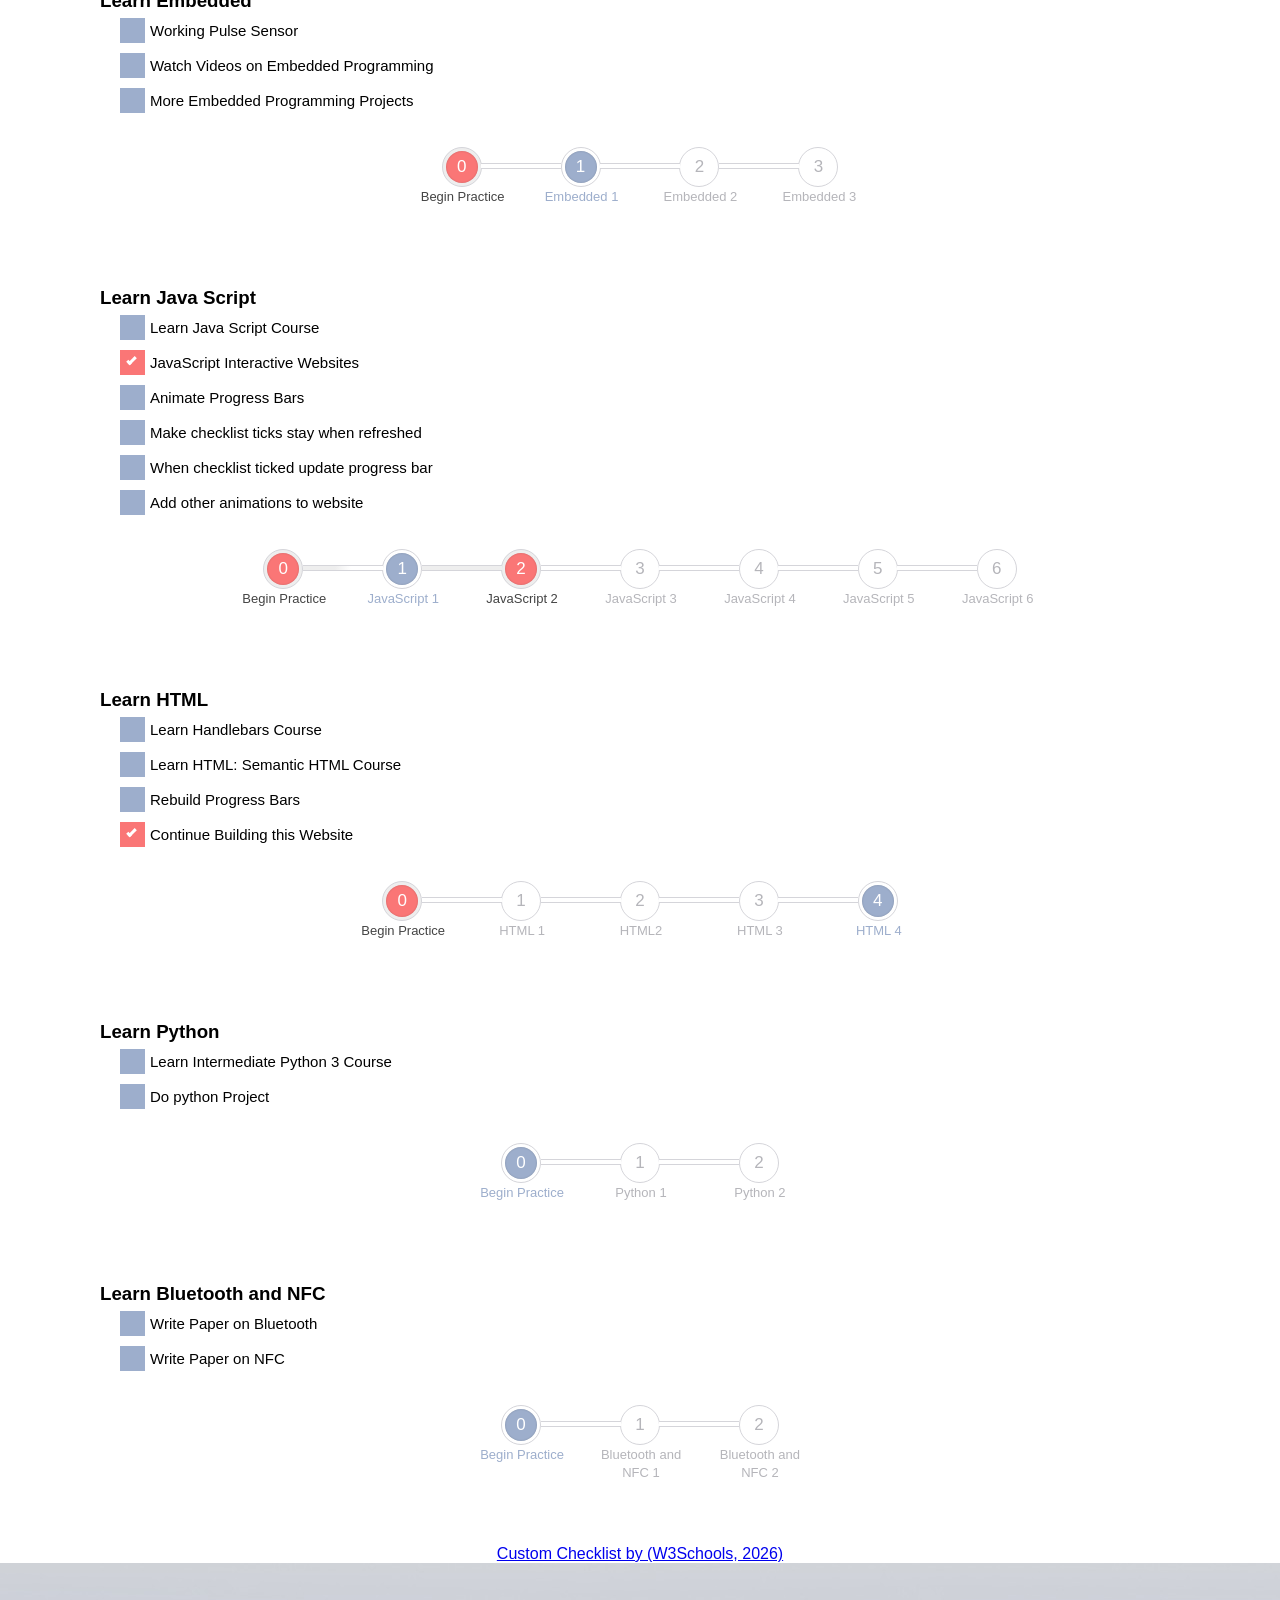
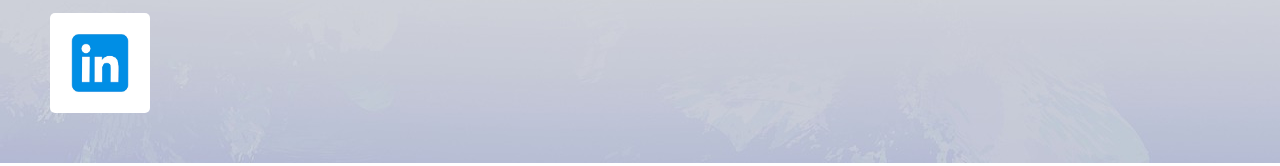
==== commit 6555d27e: "changed  buttons" ====
--- a/index.html
+++ b/index.html
@@ -1,13 +1,515 @@
 <html>
     <head>
-    <title>Welcome</title>
+    <title>Home</title>
     <link rel="stylesheet" href="design/style.css">
     </head>
 
     <body>
-        <section class="Go_To_Home">
-            <a href="Home.html" class="Opening_Title">Welcome</a>
+        <header>
+        <h1 class="title">Home</h1>
+        <nav class="navigation_bar">
+            <a href="index.html" class="header_buttons"> Home </a>
+            <a href="C.html" class="header_buttons"> Learn C </a>
+            <a href="C++.html" class="header_buttons"> Learn C++ </a>
+            <a href="CSharp.html" class="header_buttons"> Learn C# </a>
+            <a href="QT.html" class="header_buttons"> Learn QT </a>
+            <a href="Embedded.html" class="header_buttons"> Learn Embedded</a>
+            <a href="JavaScript.html" class="header_buttons"> Learn Java Script </a>
+            <a href="HTML.html" class="header_buttons"> Learn HTML </a>
+            <a href="Python.html" class="header_buttons"> Learn Python </a>
+            <a href="Bluetooth.html" class="header_buttons"> Learn Bluetooth </a>
+            <a href="NFC.html" class="header_buttons"> Learn NFC </a>
+        </nav>
+        </header>
+        <section class="section_one">
+            <figure>
+                <img src="images/home/profile_pic.jpg" class="profile_pic" alt="Image of me">
+            </figure>
+            <h1 class = page_title>About Me</h1>
+            <p class="general_text">
+                Hi, I'm Hannah. I'm a 21 year old student who is about to graduate with a degree in AI and Robotics. I have a large interest in themed
+                entertainment reaching back to an early age. Despite this it still took me until I was 13 years old to ride my first "big ride", which
+                happenned to be stealth and Thorpe Park. I also have an interest in sports, I currently play inline hockey and aqua aerobics but also 
+                hike when the weather allows for it. <br><br>
+
+                When I was 13 years old I took part in the First Tech Challenge, this was my introduction into the world of robotics. The following year
+                I was brought back as a mentor to help the students that were competing in that years competition.As a result of this,instead of wanting
+                to become a maths lecturer I decided I wanted to do something with robots. It is important to note that the First Tech Challenge tought
+                me to build the robots but never to code, Scratch was the most I had coded. Therefor when it came to picking my A levels, I decided I 
+                was going to be an enginner and build rovers to send to space. <br><br>
+
+                However, when starting college I met a boy who chose the same options as me but he did computer science instead of chemistry. Avoiding the
+                cheesy part of this story, I asked him to teach me how to code, although not the best teacher he did well enough to make me realise I loved
+                it (I also happened to HATE my a levels). 2 B's (Maths and an EPQ in AI) and 2 D's (Physics and Further Maths) later I applied to universty
+                for either AI and Robotics or Aerospace engineering. I still wasn't sure at this point if I could fully commit to coding, turns out starting
+                something new when your meant to know your carrier path (which is also crazy may I add) is quite scary. <br><br>
+
+                I got accepted into Staffordshre University (as it was at the time) to study AI and Robotics. The first few months were hell, many "I can't
+                do this", "I'm not good enough" ect ect. Only to realise I could do this and I was doing it. Then second year came, I had a bigger grasp of
+                programming, and was really starting to find my feet. This was when I started embedded programming, taught by one of the best lecturers at
+                the University, who also just so happen to love themed entertainment. Although it felt impossible I loved embedded programming, C was by far
+                my favourite langauge up to that point (although I may have been a slightly bias). I also discovered that my lecturer owned a company that 
+                worked within themed enertainement. Up to that point I had no idea where this degree was taking me, but finding out I could do something I
+                loved, in an industry that I had always adored definetly inspired me, to say the least.
+                <br><br>
+
+                And that's how we ended up here, now graduating, and waiting on a start date for my job in that company.
+
+            </p>
         </section>
+
+        <section class="section_two">
+            <hr class="solid">
+
+            <h1 class="page_title">Why I'm Building This Website</h1>
+            <p class="general_text">
+                When discussing employment I asked for a list of things that I would be working on with the company. That list
+                had many different things on it, most of which were new to me, and if not I wanted to develop my skills to be the best I can be.
+                One of the things on the list was semantic HTML along with many  other things that can be seen across the website. As a result, it
+                made sense to me to combine this list into a big study plan and compolete it as a project. This website is that project, it will track 
+                every success, every failure and my study journey in general. <br><br>
+            
+                Things may look awful to start, and if you're seeing this you may think the way I am doing something is unconventional or just simply
+                wrong. But that's the point of this. I am not an expert, i'm a student starting her journey after education, with the hopes of on one day
+                becoming and expert. So follow along with my journey to learn as a student that is about to graduate.
+            </p>
+        </section>
+
+        <section class="section_two">
+            <hr class="solid">
+
+            <h1 class="page_title">Brainstorming</h1>
+            <img src="images/home/website_mindmap.png" class="mindmap" alt="project mindmap">
+            <p class="general_text">
+                Above is a basic mindmap that highlights initial ideas for this website. Everything that is learnt will be documented on it's set page, this
+                includes HTML. As this project progresses I hope to include more things as my knowledge increases. But for now this is the plan that I have.
+            </p>
+        </section>
+
+        <section class="section_two">
+            <hr class="solid">
+
+            <h1 class="page_title">Planning</h1>
+            <p class="general_text">
+                For now there is no set time plan for the completion of this website, but I plan to work on it as if it was my job. Every milestone will be dated
+                so I can track my progression over time, and if any work does not belong to me it will be referenced accordingly on <a href="references.html">references page</a>.
+            </p>
+                <section>
+                    <h3 class="Checklist_subtitle">Learn C</h3>
+                    <label class="container">Finish Learn C Course
+                    <input type="checkbox" checked="checked">
+                    <span class="Home_checklist"></span>
+                    </label><br>
+
+                    <label class="container">Secure Coding Practices in C
+                    <input type="checkbox" checked="checked">
+                    <span class="Home_checklist"></span>
+                    </label><br>
+
+                    <label class="container">Complete C Projects
+                    <input type="checkbox">
+                    <span class="Home_checklist"></span>
+                    </label><br>
+                </section>
+                
+                <section class="progress">
+                    <section class="circle done"> <span class="label">0</span>
+                        <span class="title">Begin Practice</span>
+                    </section> <span class="bar done"></span>
+
+                    <section class="circle done"> <span class="label">1</span>
+                        <span class="title">C 1</span>
+                    </section> <span class="bar done"></span>
+
+                    <section class="circle done"> <span class="label">2</span>
+                        <span class="title">C 2</span>
+                    </section> <span class="bar active"></span>
+
+                    <section class="circle active"> <span class="label">3</span>
+                        <span class="title">C 3</span>
+                    </section>
+                </section>
+                <a href="references.html#Tomasz" class="reference_buttons"> Progress bar by (Tomasz, n.d.) </a>
+                <section>
+                    <h3 class="Checklist_subtitle">Learn C++</h3>
+
+                    <label class="container">Learn Intermediate C++
+                    <input type="checkbox">
+                    <span class="Home_checklist"></span>
+                    </label><br>
+
+                    <label class="container">Complete C++ Projects
+                    <input type="checkbox">
+                    <span class="Home_checklist"></span>
+                    </label><br>
+                </section>
+
+                <section class="progress">
+                    <section class="circle active"> <span class="label">0</span>
+                        <span class="title">Begin Practice</span>
+                    </section> <span class="bar"></span>
+
+                    <section class="circle"> <span class="label">1</span>
+                        <span class="title">C++ 1</span>
+                    </section> <span class="bar"></span>
+
+                    <section class="circle"> <span class="label">2</span>
+                        <span class="title">C++ 2</span>
+                    </section>
+                </section>
+
+                <section>
+                    <h3 class="Checklist_subtitle">Learn C#</h3>
+                    <label class="container">Learn C# Course
+                    <input type="checkbox">
+                    <span class="Home_checklist"></span>
+                    </label><br>
+
+                    <label class="container">Complete C# Projects
+                    <input type="checkbox">
+                    <span class="Home_checklist"></span>
+                    </label><br>
+                </section>
+
+                <section class="progress">
+                    <section class="circle active"> <span class="label">0</span>
+                        <span class="title">Begin Practice</span>
+                    </section> <span class="bar"></span>
+
+                    <section class="circle"> <span class="label">1</span>
+                        <span class="title">C# 1</span>
+                    </section> <span class="bar"></span>
+
+                    <section class="circle"> <span class="label">2</span>
+                        <span class="title">C# 2</span>
+                    </section>
+                </section>
+
+                </section>
+                    <h3 class="Checklist_subtitle"> Learn QT</h3>
+                    <label class="container">Introduce to QT Quick
+                    <input type="checkbox">
+                    <span class="Home_checklist"></span>
+                    </label><br>
+
+                    <label class="container">Challenge: Introduction to QT Quick
+                    <input type="checkbox">
+                    <span class="Home_checklist"></span>
+                    </label><br>
+
+                    <label class="container">Positioners and Layouts
+                    <input type="checkbox">
+                    <span class="Home_checklist"></span>
+                    </label><br>
+
+                    <label class="container">Challenge: Positioners and Layouts
+                    <input type="checkbox">
+                    <span class="Home_checklist"></span>
+                    </label><br>
+
+                    <label class="container">QML Fluid Element and Animation
+                    <input type="checkbox">
+                    <span class="Home_checklist"></span>
+                    </label><br>
+
+                    <label class="container">QML Debugging Basics
+                    <input type="checkbox">
+                    <span class="Home_checklist"></span>
+                    </label><br>
+
+                    <label class="container">Challenge: QML Debugging Basics
+                    <input type="checkbox">
+                    <span class="Home_checklist"></span>
+                    </label><br>
+
+                    <label class="container">Model View Delegate with QML
+                    <input type="checkbox">
+                    <span class="Home_checklist"></span>
+                    </label><br>
+
+                    <label class="container">Challenge: Model View Delegate
+                    <input type="checkbox">
+                    <span class="Home_checklist"></span>
+                    </label><br>
+
+                    <label class="container">QML Best Practices
+                    <input type="checkbox">
+                    <span class="Home_checklist"></span>
+                    </label><br>
+
+                    <label class="container">Challenge: QML Best Practices
+                    <input type="checkbox">
+                    <span class="Home_checklist"></span>
+                    </label><br>
+
+                    <label class="container">Challenge Introduce to QT Quick Controls
+                    <input type="checkbox">
+                    <span class="Home_checklist"></span>
+                    </label><br>
+                </section>
+
+                <section class="progress">
+                    <section class="circle active"> <span class="label">0</span>
+                        <span class="title">Begin Practice</span>
+                    </section> <span class="bar"></span>
+
+                    <section class="circle"> <span class="label">1</span>
+                        <span class="title">QT 1</span>
+                    </section> <span class="bar"></span>
+
+                    <section class="circle"> <span class="label">2</span>
+                        <span class="title">QT 2</span>
+                    </section> <span class="bar"></span>
+
+                    <section class="circle"> <span class="label">3</span>
+                        <span class="title">QT 3</span>
+                    </section> <span class="bar"></span>
+
+                    <section class="circle"> <span class="label">4</span>
+                        <span class="title">QT 4</span>
+                    </section> <span class="bar"></span>
+
+                    <section class="circle"> <span class="label">5</span>
+                        <span class="title">QT 5</span>
+                    </section> <span class="bar"></span>
+
+                    <section class="circle"> <span class="label">6</span>
+                        <span class="title">QT 6</span>
+                    </section> <span class="bar"></span>
+
+                    <section class="circle"> <span class="label">7</span>
+                        <span class="title">QT 7</span>
+                    </section> <span class="bar"></span>
+
+                    <section class="circle"> <span class="label">8</span>
+                        <span class="title">QT 8</span>
+                    </section> <span class="bar"></span>
+
+                    <section class="circle"> <span class="label">9</span>
+                        <span class="title">QT 9</span>
+                    </section> <span class="bar"></span>
+
+                    <section class="circle"> <span class="label">10</span>
+                        <span class="title">QT  10</span>
+                    </section> <span class="bar"></span>
+
+                    <section class="circle"> <span class="label">11</span>
+                        <span class="title">QT 11</span>
+                    </section> <span class="bar"></span>
+
+                    <section class="circle"> <span class="label">12</span>
+                        <span class="title">QT 12</span>
+                    </section>
+                </section>
+
+                <section>
+                    <h3 class="Checklist_subtitle">Learn Embedded</h3>
+                    <label class="container">Working Pulse Sensor
+                    <input type="checkbox">
+                    <span class="Home_checklist"></span>
+                    </label><br>
+
+                    <label class="container">Watch Videos on Embedded Programming
+                    <input type="checkbox" class="Home_checklist">
+                    <span class="Home_checklist"></span>
+                    </label><br>
+
+                    <label class="container">More Embedded Programming Projects
+                    <input type="checkbox">
+                    <span class="Home_checklist"></span>
+                    </label><br>
+                </section>
+
+                <section class="progress">
+                    <section class="circle done"> <span class="label">0</span>
+                        <span class="title">Begin Practice</span>
+                    </section> <span class="bar"></span>
+
+                    <section class="circle active"> <span class="label">1</span>
+                        <span class="title">Embedded 1</span>
+                    </section> <span class="bar"></span>
+
+                    <section class="circle"> <span class="label">2</span>
+                        <span class="title">Embedded 2</span>
+                    </section> <span class="bar"></span>
+
+                    <section class="circle"> <span class="label">3</span>
+                        <span class="title">Embedded 3</span>
+                    </section>
+                </section>
+
+                </section>
+                    <h3 class="Checklist_subtitle"> Learn Java Script</h3>
+                    <label class="container">Learn Java Script Course
+                    <input type="checkbox">
+                    <span class="Home_checklist"></span>
+                    </label><br>
+
+                    <label class="container">JavaScript Interactive Websites
+                    <input type="checkbox" checked="checked">
+                    <span class="Home_checklist"></span>
+                    </label><br>
+
+                    <label class="container">Animate Progress Bars
+                    <input type="checkbox">
+                    <span class="Home_checklist"></span>
+                    </label><br>
+
+                    <label class="container">Make checklist ticks stay when refreshed
+                    <input type="checkbox">
+                    <span class="Home_checklist"></span>
+                    </label><br>
+
+                    <label class="container">When checklist ticked update progress bar
+                    <input type="checkbox">
+                    <span class="Home_checklist"></span>
+                    </label><br>
+
+                    <label class="container">Add other animations to website
+                    <input type="checkbox">
+                    <span class="Home_checklist"></span>
+                    </label><br>
+                </section>
+
+                <section class="progress">
+                    <section class="circle done"> <span class="label">0</span>
+                        <span class="title">Begin Practice</span>
+                    </section> <span class="bar active"></span>
+
+                    <section class="circle active"> <span class="label">1</span>
+                        <span class="title">JavaScript 1</span>
+                    </section> <span class="bar done"></span>
+
+                    <section class="circle done"> <span class="label">2</span>
+                        <span class="title">JavaScript 2</span>
+                    </section> <span class="bar"></span>
+
+                    <section class="circle"> <span class="label">3</span>
+                        <span class="title">JavaScript 3</span>
+                    </section> <span class="bar"></span>
+
+                    <section class="circle"> <span class="label">4</span>
+                        <span class="title">JavaScript 4</span>
+                    </section> <span class="bar"></span>
+
+                    <section class="circle"> <span class="label">5</span>
+                        <span class="title">JavaScript 5</span>
+                    </section> <span class="bar"></span>
+
+                    <section class="circle"> <span class="label">6</span>
+                        <span class="title">JavaScript 6</span>
+                    </section>
+                </section>
+
+                </section>
+                    <h3 class="Checklist_subtitle"> Learn HTML</h3>
+                    <label class="container">Learn Handlebars Course
+                    <input type="checkbox">
+                    <span class="Home_checklist"></span>
+                    </label><br>
+
+                    <label class="container">Learn HTML: Semantic HTML Course
+                    <input type="checkbox">
+                    <span class="Home_checklist"></span>
+                    </label><br>
+
+                    <label class="container">Rebuild Progress Bars 
+                    <input type="checkbox">
+                    <span class="Home_checklist"></span>
+                    </label><br>
+
+                    <label class="container">Continue Building this Website
+                    <input type="checkbox" checked="checked">
+                    <span class="Home_checklist"></span>
+                    </label><br>
+                </section>
+
+                <section class="progress">
+                    <section class="circle done"> <span class="label">0</span>
+                        <span class="title">Begin Practice</span>
+                    </section> <span class="bar"></span>
+
+                    <section class="circle"> <span class="label">1</span>
+                        <span class="title">HTML 1</span>
+                    </section> <span class="bar"></span>
+
+                    <section class="circle"> <span class="label">2</span>
+                        <span class="title">HTML2</span>
+                    </section> <span class="bar"></span>
+
+                    <section class="circle"> <span class="label">3</span>
+                        <span class="title">HTML 3</span>
+                    </section> <span class="bar"></span>
+
+                    <section class="circle active"> <span class="label">4</span>
+                        <span class="title">HTML 4</span>
+                    </section> 
+                </section>
+
+                </section>
+                    <h3 class="Checklist_subtitle"> Learn Python</h3>
+            
+                    <label class="container">Learn Intermediate Python 3 Course                    
+                    <input type="checkbox">
+                    <span class="Home_checklist"></span>
+                    </label><br>
+
+                    <label class="container">Do python Project
+                    <input type="checkbox">
+                    <span class="Home_checklist"></span>
+                    </label><br>
+                </section>
+
+                <section class="progress">
+                    <section class="circle active"> <span class="label">0</span>
+                        <span class="title">Begin Practice</span>
+                    </section> <span class="bar"></span>
+
+                    <section class="circle"> <span class="label">1</span>
+                        <span class="title">Python 1</span>
+                    </section> <span class="bar"></span>
+
+                    <section class="circle"> <span class="label">2</span>
+                        <span class="title">Python 2</span>
+                    </section>
+                </section>
+
+                </section>
+                    <h3 class="Checklist_subtitle"> Learn Bluetooth and NFC</h3>
+                    
+                    <label class="container">Write Paper on Bluetooth
+                    <input type="checkbox">
+                    <span class="Home_checklist"></span>
+                    </label><br>
+
+                    
+                    <label class="container"">Write Paper on NFC
+                    <input type="checkbox">
+                    <span class="Home_checklist"></span>
+                    </label><br>
+                </section>
+
+                <section class="progress">
+                    <section class="circle active"> <span class="label">0</span>
+                        <span class="title">Begin Practice</span>
+                    </section> <span class="bar"></span>
+
+                    <section class="circle"> <span class="label">1</span>
+                        <span class="title">Bluetooth and NFC 1</span>
+                    </section> <span class="bar"></span>
+
+                    <section class="circle"> <span class="label">2</span>
+                        <span class="title">Bluetooth and NFC 2</span>
+                    </section>
+                </section>
+
+                </section>
+                    <a href="references.html#Custom_Checkbox" class="reference_buttons"> Custom Checklist by (W3Schools, 2026) </a>
+                </section>
+        <footer>
+            <section>
+                <a href="https://uk.linkedin.com/in/hannah-arnold-848b372a7" target="_blank"><img src="design/linkedin-logo.avif" class="LinkedIn" alt="My LinkedIn Page"/></a>
+            </section>
+        </footer>
     </body>
-    
 </html>
--- a/design/style.css
+++ b/design/style.css
@@ -16,7 +16,19 @@
 
 
 }
-
+/*Embedded page content styling*/
+.pdf
+{
+  width: 80%;
+  height: 1000px;
+
+  display: block;
+  margin-left: auto;
+  margin-right: auto;
+  margin-bottom: 100px;
+
+  
+}
 /*HTML page content styling*/
 .checklist
 {
@@ -24,12 +36,18 @@
     margin-top: 0px;
     font-size: 16px;
     text-align: left;
+
+    height: 25px;
+    width: 25px;
+    background-color: rgb(238, 238, 238);
 }
 .html_fig
 {
     width: 1219px;
     margin: auto;
     margin-bottom: 50px;
+
+    text-align: center;
 }
 .html_image
 {
@@ -46,7 +64,21 @@
     margin-right: auto;
     margin-bottom: 10px;
 }
-
+.pirate
+{
+    width: 1219px;
+    height: 400px;
+
+    border-style: solid;
+    border-radius: 5px;
+    border-width: 1px;
+    border-color: black;
+
+    display: block;
+    margin-left: auto;
+    margin-right: auto;
+    margin-bottom: 10px;
+}
 .mindmap
 {
     width: 1200px;
@@ -140,7 +172,39 @@
   color: rgb(157, 174, 204);
 }
 
-
+/*certificates*/
+.codecademy_certificate
+{
+    margin-bottom: 100px;
+    display: block;
+    margin-left: auto;
+    margin-right: auto;
+
+}
+
+.grades
+{
+    margin-bottom: 0px;
+    width: 1188px;
+  
+    display: block;
+    margin-left: auto;
+    margin-right: auto;
+}
+
+.module_completion
+{
+    width:225px;
+    border-style: solid;
+    border-radius: 5px;
+    border-width: 1px;
+    border-color: black;
+
+    display: block;
+    margin-left: auto;
+    margin-right: auto;
+    margin-bottom: 10px;
+}
 /* Home page content styling */
 .profile_pic
 {
@@ -155,6 +219,82 @@
 {
     text-align: left;
     margin-left: 100px;
+    margin-bottom: 20px;
+    margin-top: 20px;
+}
+
+.Checklist_subtitle
+{
+    text-align: left;
+    margin-left: 100px;
+    margin-bottom: 10px;
+    margin-top: 20px;
+}
+
+/*temporay making true*/
+.container {
+  display: flex;
+  align-items: center;
+  gap: 10px;
+
+  font-size: 15px;
+  margin-left: 150px;
+  cursor: pointer;
+  position: relative;
+}
+
+.container input {
+  position: absolute;
+  opacity: 0;
+  cursor: pointer;
+  height: 0;
+  width: 0;
+}
+
+.Home_checklist  {
+  position: absolute;
+  height: 25px;
+  width: 25px;
+
+  background-color: rgb(157, 174, 204);
+  margin-left: -30px;
+}
+
+.container:hover input ~ .Home_checklist {
+  background-color: #ccc;
+}
+
+.container input:checked ~ .Home_checklist  {
+  background-color:rgb(250, 118, 118);
+}
+
+.Home_checklist::after {
+  content: "";
+  position: absolute;
+  display: none;
+}
+
+.container input:checked ~ .Home_checklist::after {
+  display: block;
+}
+
+.container .Home_checklist::after {
+  left: 9px;
+  top: 5px;
+  width: 5px;
+  height: 10px;
+  border: solid white;
+  border-width: 0 3px 3px 0;
+  -webkit-transform: rotate(45deg);
+  -ms-transform: rotate(45deg);
+  transform: rotate(45deg);
+}
+
+/* continue*/
+.date
+{
+    text-align: left;
+    margin-left: 200px;
     margin-bottom: 20px;
     margin-top: 20px;
 }
@@ -198,12 +338,35 @@
 
     text-align: center;
     vertical-align:middle;
-    display: inline-block;
+
+    display: flex;
+    flex-direction: column;
+    justify-content: center;  
+}
+#fyp_button
+{
+    background: rgb(255, 183, 183);
+    color: rgb(0, 0, 0);
+
+    width: 250px; 
+    height: 60px;
+    font-size: 20px;
+    margin: 5px 3px;
+    border-radius: 4px;
+    border-color: #444;
+    text-decoration: none;
+
+    text-align: center;
+    vertical-align:middle;
 
     display: flex;
     flex-direction: column;
     justify-content: center;
     
+ 
+    margin-left: auto;
+    margin-right: auto;
+
 }
 
 .title
@@ -260,4 +423,36 @@
     min-height: 150px;
     background-image: url('background.jpg');
     background-size: auto;
+}
+
+/*Opening Page Styling*/
+.Opening_Title
+{
+    font-family: Arial;
+    font-size: 75px;
+    color: rgb(250, 118, 118);
+    text-decoration: none;
+    margin: 0;
+    margin-top: 0px;
+
+    text-align: center;
+    
+}
+
+.Go_To_Home
+{
+    height: 200px;         
+    width: 100%;
+
+    background-image: url('background.jpg');
+    background-size: cover;
+    background-position: cover;
+
+    display: flex;
+    justify-content: center;
+    align-items: center;
+
+    position: absolute;
+    top: 50%;
+    transform: translateY(-50%);
 }
